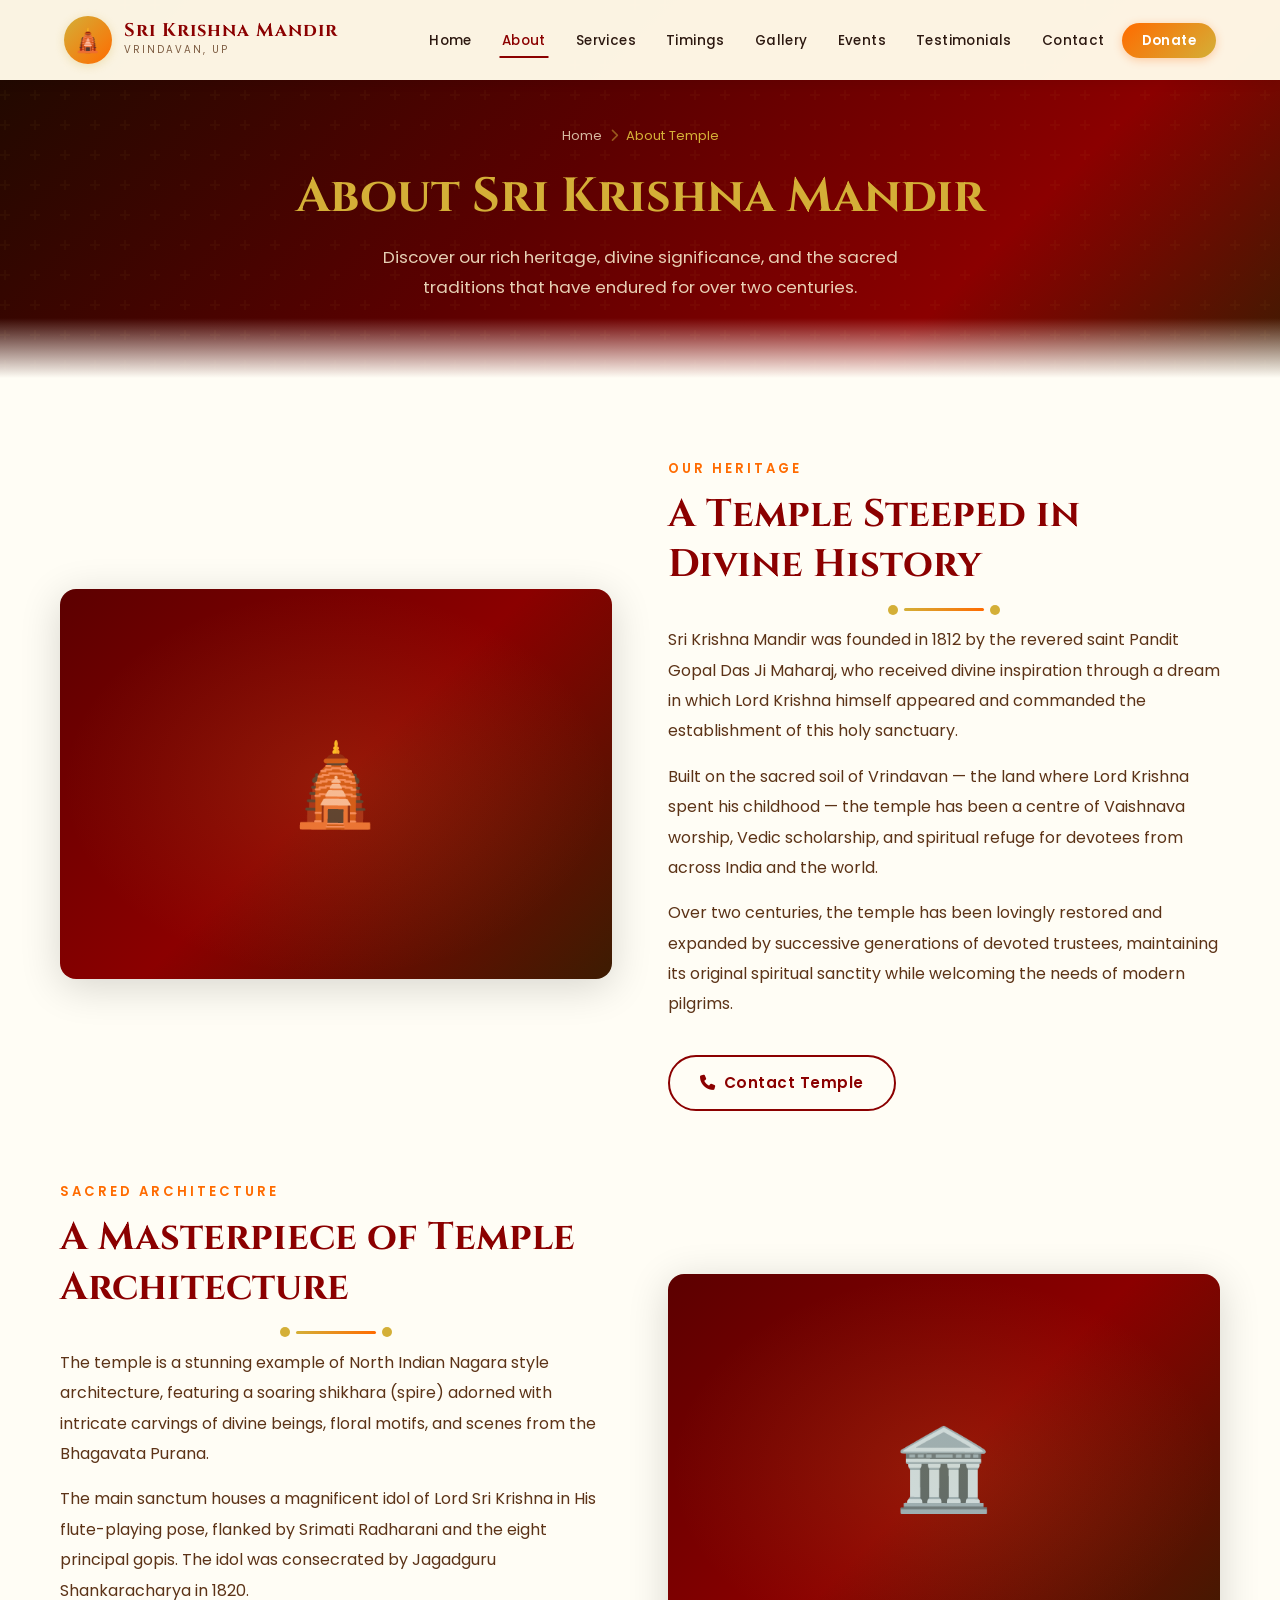
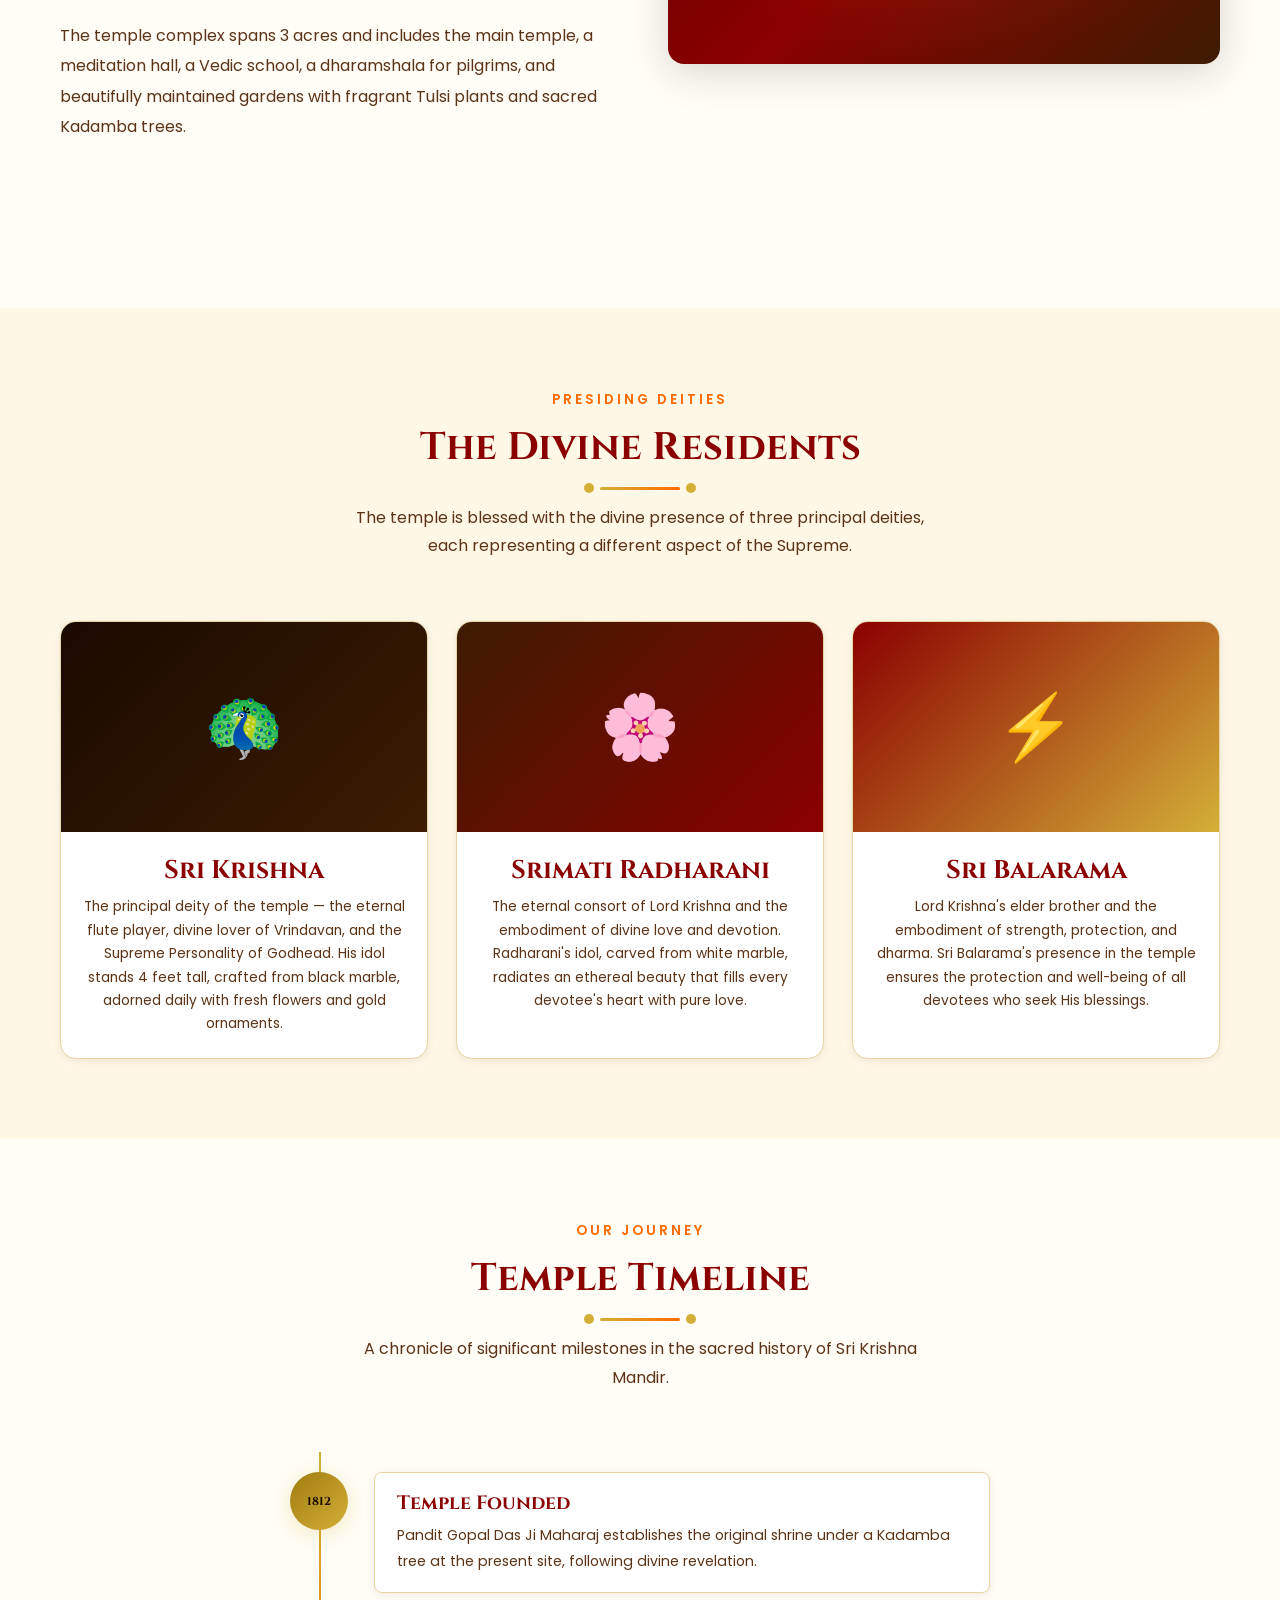
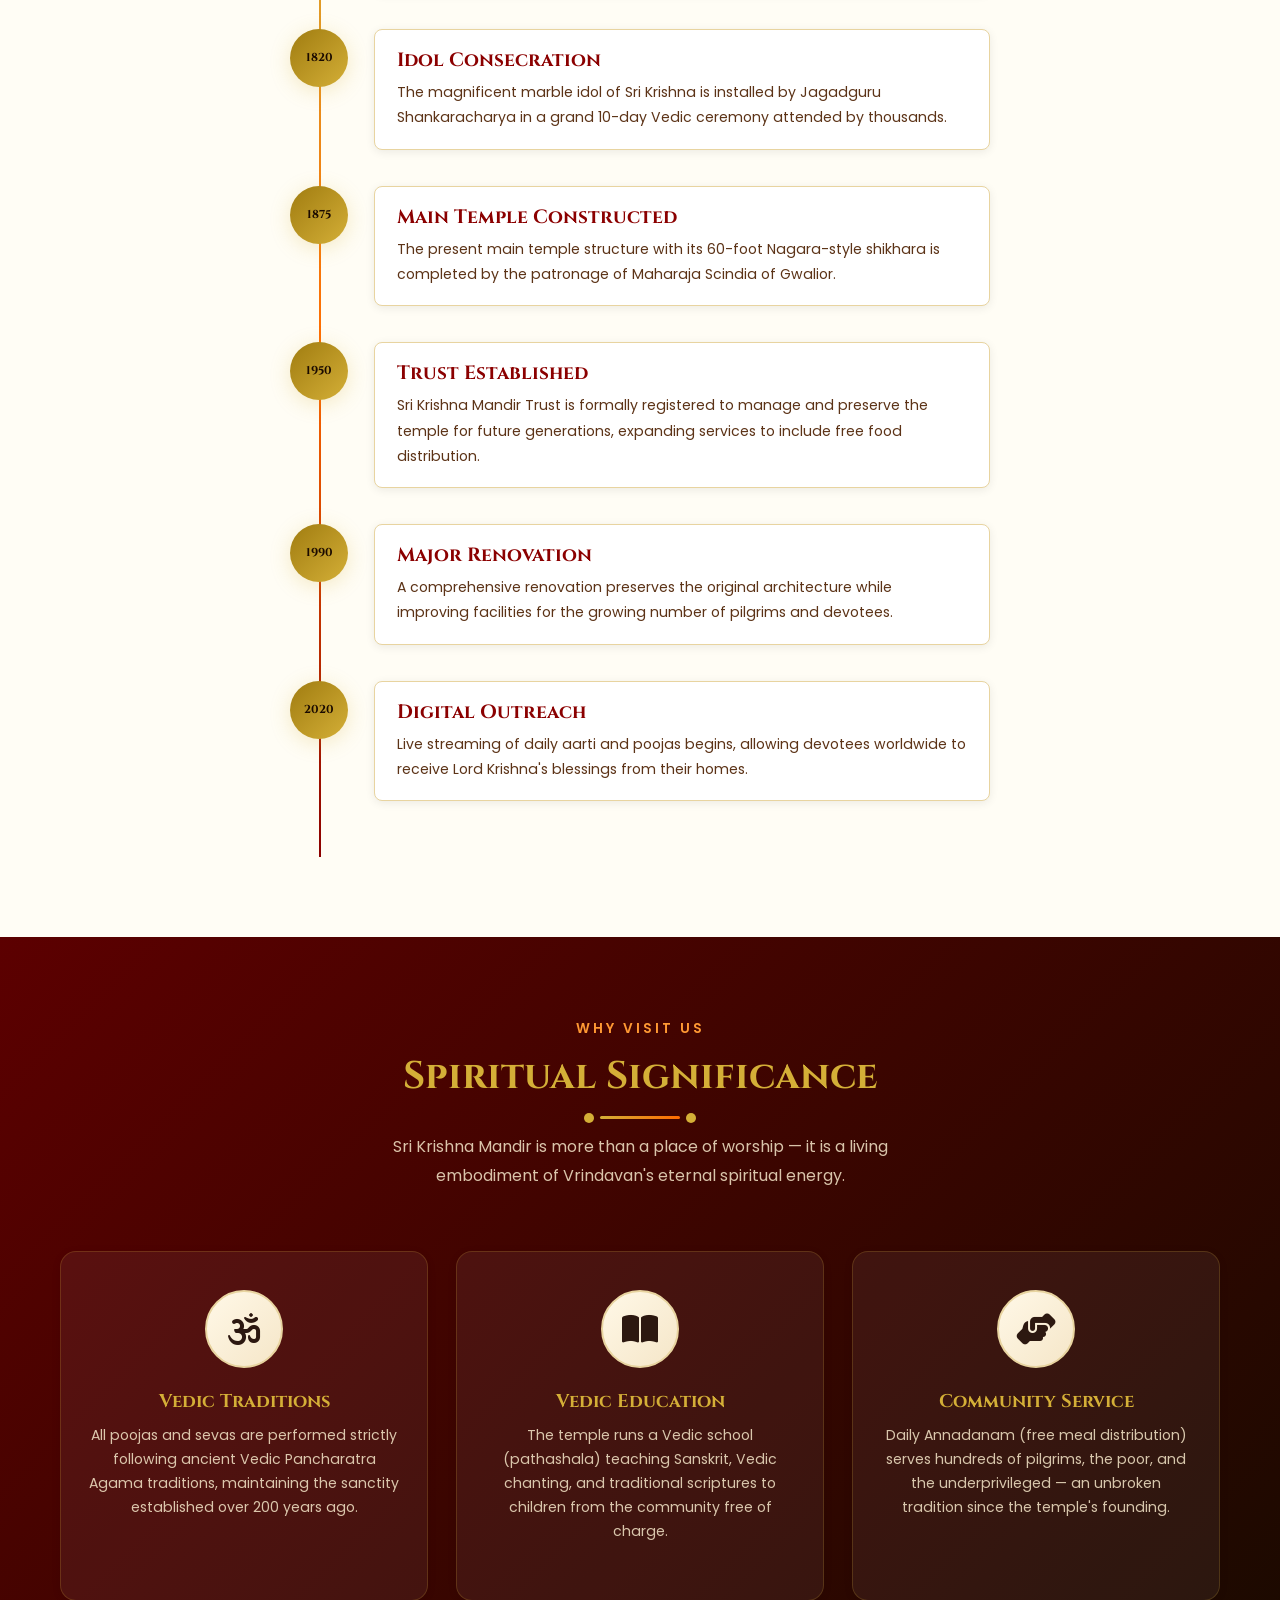
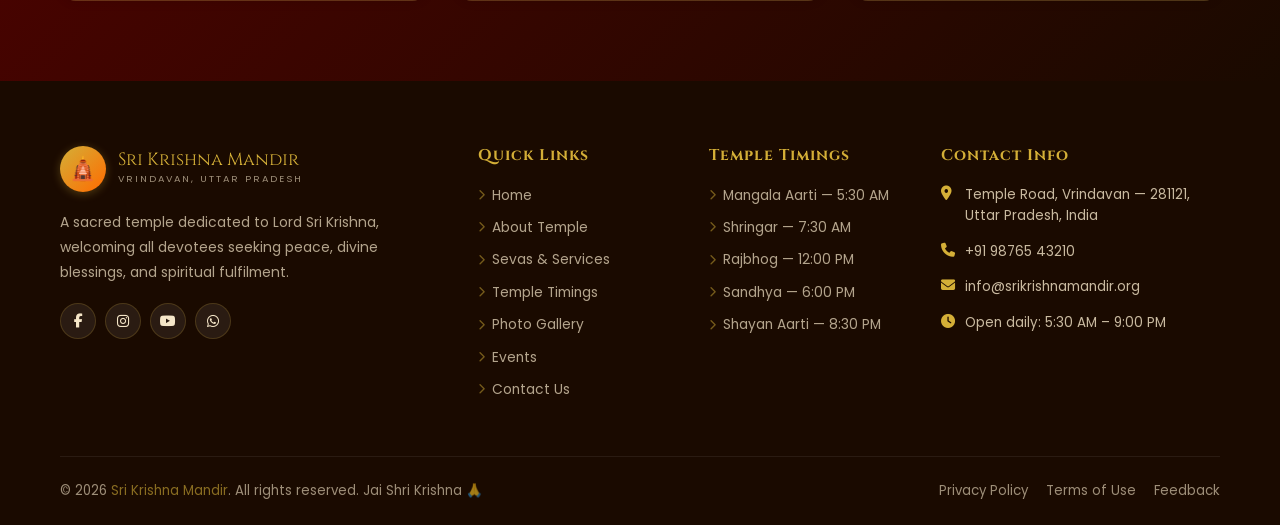
==== about.html @ d3e85b5a "Phase 1 of krishnamath website for demo & test" ====
<!DOCTYPE html>
<html lang="en">
<head>
  <meta charset="UTF-8" />
  <meta name="viewport" content="width=device-width, initial-scale=1.0" />
  <title>About Temple — Sri Krishna Mandir, Vrindavan</title>
  <meta name="description" content="Discover the rich history, spiritual significance, and sacred architecture of Sri Krishna Mandir, Vrindavan — a temple with over 200 years of divine heritage." />
  <link rel="icon" href="assets/icons/favicon.ico" type="image/x-icon" />
  <link rel="stylesheet" href="https://cdnjs.cloudflare.com/ajax/libs/font-awesome/6.5.0/css/all.min.css" crossorigin="anonymous" referrerpolicy="no-referrer" />
  <link rel="stylesheet" href="css/style.css" />
  <link rel="stylesheet" href="css/animations.css" />
  <link rel="stylesheet" href="css/responsive.css" />
</head>
<body>

  <!-- NAVBAR -->
  <nav class="navbar navbar-light" role="navigation" aria-label="Main navigation">
    <div class="nav-container">
      <a href="index.html" class="nav-logo" aria-label="Sri Krishna Mandir Home">
        <div class="logo-icon" aria-hidden="true">🛕</div>
        <div>
          <div class="logo-name">Sri Krishna Mandir</div>
          <div class="logo-sub">Vrindavan, UP</div>
        </div>
      </a>
      <ul class="nav-menu" role="list">
        <li><a href="index.html"        class="nav-link">Home</a></li>
        <li><a href="about.html"        class="nav-link active">About</a></li>
        <li><a href="services.html"     class="nav-link">Services</a></li>
        <li><a href="timings.html"      class="nav-link">Timings</a></li>
        <li><a href="gallery.html"      class="nav-link">Gallery</a></li>
        <li><a href="events.html"       class="nav-link">Events</a></li>
        <li><a href="testimonials.html" class="nav-link">Testimonials</a></li>
        <li><a href="contact.html"      class="nav-link">Contact</a></li>
        <li><a href="contact.html"      class="nav-link nav-donate">Donate</a></li>
      </ul>
      <button class="hamburger" aria-label="Toggle menu" aria-expanded="false">
        <span></span><span></span><span></span>
      </button>
    </div>
  </nav>
  <div class="nav-overlay" aria-hidden="true"></div>

  <!-- PAGE HERO -->
  <header class="page-hero" role="banner">
    <div class="page-hero-content">
      <nav class="breadcrumb" aria-label="Breadcrumb">
        <a href="index.html">Home</a>
        <span class="sep" aria-hidden="true"><i class="fas fa-chevron-right"></i></span>
        <span aria-current="page">About Temple</span>
      </nav>
      <h1>About Sri Krishna Mandir</h1>
      <p>Discover our rich heritage, divine significance, and the sacred traditions that have endured for over two centuries.</p>
    </div>
  </header>

  <!-- TEMPLE HISTORY -->
  <section class="about-story bg-light" id="history">
    <div class="container">
      <div class="about-grid">
        <div class="about-img-box" data-aos="fade-right" role="img" aria-label="Historic temple image">🛕</div>
        <div class="about-content" data-aos="fade-left">
          <span style="font-size:.82rem;letter-spacing:3px;text-transform:uppercase;color:var(--saffron);font-weight:600;display:block;margin-bottom:10px;">Our Heritage</span>
          <h2>A Temple Steeped in Divine History</h2>
          <div class="section-divider" aria-hidden="true"></div>
          <p>Sri Krishna Mandir was founded in 1812 by the revered saint Pandit Gopal Das Ji Maharaj, who received divine inspiration through a dream in which Lord Krishna himself appeared and commanded the establishment of this holy sanctuary.</p>
          <p>Built on the sacred soil of Vrindavan — the land where Lord Krishna spent his childhood — the temple has been a centre of Vaishnava worship, Vedic scholarship, and spiritual refuge for devotees from across India and the world.</p>
          <p>Over two centuries, the temple has been lovingly restored and expanded by successive generations of devoted trustees, maintaining its original spiritual sanctity while welcoming the needs of modern pilgrims.</p>
          <a href="contact.html" class="btn btn-outline" style="margin-top:20px"><i class="fas fa-phone"></i> Contact Temple</a>
        </div>
      </div>

      <div class="about-grid reverse">
        <div class="about-img-box" data-aos="fade-left" role="img" aria-label="Temple architecture">🏛️</div>
        <div class="about-content" data-aos="fade-right">
          <span style="font-size:.82rem;letter-spacing:3px;text-transform:uppercase;color:var(--saffron);font-weight:600;display:block;margin-bottom:10px;">Sacred Architecture</span>
          <h2>A Masterpiece of Temple Architecture</h2>
          <div class="section-divider" aria-hidden="true"></div>
          <p>The temple is a stunning example of North Indian Nagara style architecture, featuring a soaring shikhara (spire) adorned with intricate carvings of divine beings, floral motifs, and scenes from the Bhagavata Purana.</p>
          <p>The main sanctum houses a magnificent idol of Lord Sri Krishna in His flute-playing pose, flanked by Srimati Radharani and the eight principal gopis. The idol was consecrated by Jagadguru Shankaracharya in 1820.</p>
          <p>The temple complex spans 3 acres and includes the main temple, a meditation hall, a Vedic school, a dharamshala for pilgrims, and beautifully maintained gardens with fragrant Tulsi plants and sacred Kadamba trees.</p>
        </div>
      </div>
    </div>
  </section>

  <!-- MAIN DEITY -->
  <section class="deity-section bg-cream" id="deity">
    <div class="container">
      <div class="section-title" data-aos="fade-up">
        <span class="subtitle">Presiding Deities</span>
        <h2>The Divine Residents</h2>
        <div class="section-divider" aria-hidden="true"></div>
        <p>The temple is blessed with the divine presence of three principal deities, each representing a different aspect of the Supreme.</p>
      </div>
      <div class="deity-grid">
        <div class="deity-card" data-aos="fade-up" data-aos-delay="100">
          <div class="deity-img d1" role="img" aria-label="Sri Krishna deity">🦚</div>
          <div class="deity-body">
            <h3>Sri Krishna</h3>
            <p>The principal deity of the temple — the eternal flute player, divine lover of Vrindavan, and the Supreme Personality of Godhead. His idol stands 4 feet tall, crafted from black marble, adorned daily with fresh flowers and gold ornaments.</p>
          </div>
        </div>
        <div class="deity-card" data-aos="fade-up" data-aos-delay="200">
          <div class="deity-img d2" role="img" aria-label="Radha Rani deity">🌸</div>
          <div class="deity-body">
            <h3>Srimati Radharani</h3>
            <p>The eternal consort of Lord Krishna and the embodiment of divine love and devotion. Radharani's idol, carved from white marble, radiates an ethereal beauty that fills every devotee's heart with pure love.</p>
          </div>
        </div>
        <div class="deity-card" data-aos="fade-up" data-aos-delay="300">
          <div class="deity-img d3" role="img" aria-label="Balaram deity">⚡</div>
          <div class="deity-body">
            <h3>Sri Balarama</h3>
            <p>Lord Krishna's elder brother and the embodiment of strength, protection, and dharma. Sri Balarama's presence in the temple ensures the protection and well-being of all devotees who seek His blessings.</p>
          </div>
        </div>
      </div>
    </div>
  </section>

  <!-- TEMPLE TIMELINE -->
  <section class="bg-light" id="timeline" style="padding:80px 0;">
    <div class="container">
      <div class="section-title" data-aos="fade-up">
        <span class="subtitle">Our Journey</span>
        <h2>Temple Timeline</h2>
        <div class="section-divider" aria-hidden="true"></div>
        <p>A chronicle of significant milestones in the sacred history of Sri Krishna Mandir.</p>
      </div>
      <div class="timeline" style="max-width:700px;margin:0 auto;">
        <div class="timeline-item" data-aos="fade-right">
          <div class="timeline-dot">1812</div>
          <div class="timeline-body">
            <h4>Temple Founded</h4>
            <p>Pandit Gopal Das Ji Maharaj establishes the original shrine under a Kadamba tree at the present site, following divine revelation.</p>
          </div>
        </div>
        <div class="timeline-item" data-aos="fade-right" data-aos-delay="100">
          <div class="timeline-dot">1820</div>
          <div class="timeline-body">
            <h4>Idol Consecration</h4>
            <p>The magnificent marble idol of Sri Krishna is installed by Jagadguru Shankaracharya in a grand 10-day Vedic ceremony attended by thousands.</p>
          </div>
        </div>
        <div class="timeline-item" data-aos="fade-right" data-aos-delay="200">
          <div class="timeline-dot">1875</div>
          <div class="timeline-body">
            <h4>Main Temple Constructed</h4>
            <p>The present main temple structure with its 60-foot Nagara-style shikhara is completed by the patronage of Maharaja Scindia of Gwalior.</p>
          </div>
        </div>
        <div class="timeline-item" data-aos="fade-right" data-aos-delay="300">
          <div class="timeline-dot">1950</div>
          <div class="timeline-body">
            <h4>Trust Established</h4>
            <p>Sri Krishna Mandir Trust is formally registered to manage and preserve the temple for future generations, expanding services to include free food distribution.</p>
          </div>
        </div>
        <div class="timeline-item" data-aos="fade-right" data-aos-delay="400">
          <div class="timeline-dot">1990</div>
          <div class="timeline-body">
            <h4>Major Renovation</h4>
            <p>A comprehensive renovation preserves the original architecture while improving facilities for the growing number of pilgrims and devotees.</p>
          </div>
        </div>
        <div class="timeline-item" data-aos="fade-right" data-aos-delay="500">
          <div class="timeline-dot">2020</div>
          <div class="timeline-body">
            <h4>Digital Outreach</h4>
            <p>Live streaming of daily aarti and poojas begins, allowing devotees worldwide to receive Lord Krishna's blessings from their homes.</p>
          </div>
        </div>
      </div>
    </div>
  </section>

  <!-- SPIRITUAL SIGNIFICANCE -->
  <section style="background:linear-gradient(135deg,var(--maroon-dark),var(--dark-brown));padding:80px 0;" id="significance">
    <div class="container">
      <div class="section-title" data-aos="fade-up">
        <span class="subtitle" style="color:var(--saffron-light);">Why Visit Us</span>
        <h2 style="color:var(--gold);">Spiritual Significance</h2>
        <div class="section-divider" aria-hidden="true"></div>
        <p style="color:var(--cream-dark);opacity:.85;">Sri Krishna Mandir is more than a place of worship — it is a living embodiment of Vrindavan's eternal spiritual energy.</p>
      </div>
      <div style="display:grid;grid-template-columns:repeat(3,1fr);gap:28px;" class="services-grid-home">
        <div class="service-card" data-aos="fade-up" data-aos-delay="100" style="background:rgba(255,255,255,.06);border-color:rgba(212,175,55,.2);">
          <div class="service-icon"><i class="fas fa-om"></i></div>
          <h3 style="color:var(--gold);">Vedic Traditions</h3>
          <p style="color:var(--cream-dark);opacity:.85;">All poojas and sevas are performed strictly following ancient Vedic Pancharatra Agama traditions, maintaining the sanctity established over 200 years ago.</p>
        </div>
        <div class="service-card" data-aos="fade-up" data-aos-delay="200" style="background:rgba(255,255,255,.06);border-color:rgba(212,175,55,.2);">
          <div class="service-icon"><i class="fas fa-book-open"></i></div>
          <h3 style="color:var(--gold);">Vedic Education</h3>
          <p style="color:var(--cream-dark);opacity:.85;">The temple runs a Vedic school (pathashala) teaching Sanskrit, Vedic chanting, and traditional scriptures to children from the community free of charge.</p>
        </div>
        <div class="service-card" data-aos="fade-up" data-aos-delay="300" style="background:rgba(255,255,255,.06);border-color:rgba(212,175,55,.2);">
          <div class="service-icon"><i class="fas fa-hands-helping"></i></div>
          <h3 style="color:var(--gold);">Community Service</h3>
          <p style="color:var(--cream-dark);opacity:.85;">Daily Annadanam (free meal distribution) serves hundreds of pilgrims, the poor, and the underprivileged — an unbroken tradition since the temple's founding.</p>
        </div>
      </div>
    </div>
  </section>

  <!-- FOOTER -->
  <footer class="footer" role="contentinfo">
    <div class="container">
      <div class="footer-grid">
        <div>
          <div class="footer-logo-wrap">
            <div class="logo-icon" aria-hidden="true">🛕</div>
            <div>
              <div class="footer-brand-name">Sri Krishna Mandir</div>
              <div class="footer-brand-sub">Vrindavan, Uttar Pradesh</div>
            </div>
          </div>
          <p class="footer-about-p">A sacred temple dedicated to Lord Sri Krishna, welcoming all devotees seeking peace, divine blessings, and spiritual fulfilment.</p>
          <div class="footer-social" aria-label="Social media links">
            <a href="#" aria-label="Facebook"><i class="fab fa-facebook-f"></i></a>
            <a href="#" aria-label="Instagram"><i class="fab fa-instagram"></i></a>
            <a href="#" aria-label="YouTube"><i class="fab fa-youtube"></i></a>
            <a href="#" aria-label="WhatsApp"><i class="fab fa-whatsapp"></i></a>
          </div>
        </div>
        <div class="footer-col">
          <h4>Quick Links</h4>
          <ul>
            <li><a href="index.html">    <i class="fas fa-chevron-right"></i> Home</a></li>
            <li><a href="about.html">    <i class="fas fa-chevron-right"></i> About Temple</a></li>
            <li><a href="services.html"> <i class="fas fa-chevron-right"></i> Sevas &amp; Services</a></li>
            <li><a href="timings.html">  <i class="fas fa-chevron-right"></i> Temple Timings</a></li>
            <li><a href="gallery.html">  <i class="fas fa-chevron-right"></i> Photo Gallery</a></li>
            <li><a href="events.html">   <i class="fas fa-chevron-right"></i> Events</a></li>
            <li><a href="contact.html">  <i class="fas fa-chevron-right"></i> Contact Us</a></li>
          </ul>
        </div>
        <div class="footer-col">
          <h4>Temple Timings</h4>
          <ul>
            <li><a href="timings.html"><i class="fas fa-chevron-right"></i> Mangala Aarti — 5:30 AM</a></li>
            <li><a href="timings.html"><i class="fas fa-chevron-right"></i> Shringar — 7:30 AM</a></li>
            <li><a href="timings.html"><i class="fas fa-chevron-right"></i> Rajbhog — 12:00 PM</a></li>
            <li><a href="timings.html"><i class="fas fa-chevron-right"></i> Sandhya — 6:00 PM</a></li>
            <li><a href="timings.html"><i class="fas fa-chevron-right"></i> Shayan Aarti — 8:30 PM</a></li>
          </ul>
        </div>
        <div class="footer-col">
          <h4>Contact Info</h4>
          <div class="footer-contact-item"><i class="fas fa-map-marker-alt"></i><span>Temple Road, Vrindavan — 281121,<br/>Uttar Pradesh, India</span></div>
          <div class="footer-contact-item"><i class="fas fa-phone"></i><span>+91 98765 43210</span></div>
          <div class="footer-contact-item"><i class="fas fa-envelope"></i><span>info@srikrishnamandir.org</span></div>
          <div class="footer-contact-item"><i class="fas fa-clock"></i><span>Open daily: 5:30 AM – 9:00 PM</span></div>
        </div>
      </div>
      <div class="footer-bottom">
        <p class="footer-copy">&copy; 2026 <span>Sri Krishna Mandir</span>. All rights reserved. Jai Shri Krishna 🙏</p>
        <div class="footer-bottom-links">
          <a href="#">Privacy Policy</a>
          <a href="#">Terms of Use</a>
          <a href="contact.html">Feedback</a>
        </div>
      </div>
    </div>
  </footer>

  <button class="back-top" aria-label="Back to top"><i class="fas fa-chevron-up"></i></button>

  <script src="js/navbar.js"></script>
  <script src="js/main.js"></script>
</body>
</html>
---- css/style.css ----
/* ============================================================
   SRI KRISHNA MANDIR — Main Stylesheet
   ============================================================ */

@import url('https://fonts.googleapis.com/css2?family=Cinzel:wght@400;600;700;900&family=Cinzel+Decorative:wght@400;700&family=Poppins:ital,wght@0,300;0,400;0,500;0,600;0,700;1,400&family=Playfair+Display:ital,wght@0,400;0,600;0,700;1,400&display=swap');

/* ---- CSS Variables ---- */
:root {
  --gold:          #D4AF37;
  --gold-light:    #F0D060;
  --gold-dark:     #A07C10;
  --maroon:        #8B0000;
  --maroon-dark:   #5C0000;
  --maroon-light:  #B22222;
  --saffron:       #FF6B00;
  --saffron-light: #FF9933;
  --cream:         #FFF8E7;
  --cream-dark:    #F5E6C8;
  --dark-brown:    #1A0A00;
  --medium-brown:  #3D1C02;
  --text-dark:     #2C1810;
  --text-medium:   #5C3317;
  --text-light:    #8B6914;
  --white:         #FFFFFF;
  --light-bg:      #FFFDF5;
  --border:        #E8D4A0;
  --shadow-gold:   rgba(212,175,55,0.30);
  --font-heading:  'Cinzel','Playfair Display',Georgia,serif;
  --font-deco:     'Cinzel Decorative','Cinzel',serif;
  --font-body:     'Poppins','Open Sans',sans-serif;
  --section-pad:   80px 0;
  --max-w:         1200px;
  --r-sm:          4px;
  --r-md:          8px;
  --r-lg:          16px;
  --r-xl:          24px;
  --t:             all 0.3s ease;
  --t-slow:        all 0.6s ease;
  --sh-sm:         0 2px 10px rgba(0,0,0,.08);
  --sh-md:         0 4px 20px rgba(0,0,0,.12);
  --sh-lg:         0 8px 40px rgba(0,0,0,.16);
  --sh-gold:       0 4px 20px rgba(212,175,55,.25);
  --nav-h:         80px;
}

/* ---- Reset & Base ---- */
*, *::before, *::after { margin:0; padding:0; box-sizing:border-box; }
html { scroll-behavior:smooth; font-size:16px; }
body { font-family:var(--font-body); color:var(--text-dark); background:var(--light-bg); line-height:1.7; overflow-x:hidden; }
img  { max-width:100%; height:auto; display:block; }
a    { text-decoration:none; color:inherit; transition:var(--t); }
ul   { list-style:none; }
button { cursor:pointer; border:none; outline:none; font-family:var(--font-body); }
input,textarea,select { font-family:var(--font-body); outline:none; }

/* ---- Typography ---- */
h1,h2,h3,h4,h5 { font-family:var(--font-heading); line-height:1.3; color:var(--text-dark); }
h1 { font-size:clamp(2rem,5vw,4rem); }
h2 { font-size:clamp(1.5rem,3vw,2.5rem); }
h3 { font-size:clamp(1.2rem,2vw,1.8rem); }
h4 { font-size:clamp(1rem,1.5vw,1.3rem); }
p  { font-size:1rem; line-height:1.8; color:var(--text-medium); }

/* ---- Container ---- */
.container { max-width:var(--max-w); margin:0 auto; padding:0 20px; }
section    { padding:var(--section-pad); }

/* ---- Section Title ---- */
.section-title           { text-align:center; margin-bottom:60px; }
.section-title .subtitle { font-size:.85rem; letter-spacing:3px; text-transform:uppercase; color:var(--saffron); font-weight:600; margin-bottom:12px; display:block; }
.section-title h2        { color:var(--maroon); margin-bottom:12px; font-weight:700; }
.section-title p         { max-width:600px; margin:0 auto; }
.section-divider {
  width:80px; height:3px;
  background:linear-gradient(to right,var(--gold),var(--saffron));
  margin:14px auto; border-radius:2px; position:relative;
}
.section-divider::before,.section-divider::after {
  content:''; position:absolute;
  width:10px; height:10px; background:var(--gold); border-radius:50%;
  top:50%; transform:translateY(-50%);
}
.section-divider::before { left:-16px; }
.section-divider::after  { right:-16px; }

/* ---- Buttons ---- */
.btn {
  display:inline-flex; align-items:center; gap:8px;
  padding:13px 30px; font-size:.95rem; font-weight:600;
  border-radius:50px; transition:var(--t); letter-spacing:.5px;
  font-family:var(--font-body);
}
.btn-primary  { background:linear-gradient(135deg,var(--saffron),var(--gold)); color:var(--white); box-shadow:0 4px 15px rgba(255,107,0,.4); }
.btn-primary:hover { background:linear-gradient(135deg,var(--gold),var(--saffron)); transform:translateY(-2px); box-shadow:0 6px 25px rgba(255,107,0,.5); }
.btn-secondary { background:transparent; color:var(--white); border:2px solid var(--gold); }
.btn-secondary:hover { background:var(--gold); color:var(--dark-brown); transform:translateY(-2px); }
.btn-outline   { background:transparent; color:var(--maroon); border:2px solid var(--maroon); }
.btn-outline:hover { background:var(--maroon); color:var(--white); transform:translateY(-2px); }
.btn-gold { background:linear-gradient(135deg,var(--gold-dark),var(--gold)); color:var(--dark-brown); font-weight:700; box-shadow:var(--sh-gold); }
.btn-gold:hover { background:linear-gradient(135deg,var(--gold),var(--gold-light)); transform:translateY(-2px); box-shadow:0 6px 25px var(--shadow-gold); }

/* ---- Navbar ---- */
.navbar {
  position:fixed; top:0; left:0; width:100%;
  height:var(--nav-h); z-index:1000; transition:var(--t);
  background:transparent;
}
.navbar.scrolled {
  background:rgba(26,10,0,.97);
  backdrop-filter:blur(10px);
  box-shadow:0 2px 20px rgba(0,0,0,.3);
  height:68px;
}
.nav-container {
  max-width:var(--max-w); margin:0 auto; padding:0 24px;
  height:100%; display:flex; align-items:center; justify-content:space-between;
}
.nav-logo { display:flex; align-items:center; gap:12px; }
.logo-icon {
  width:48px; height:48px;
  background:linear-gradient(135deg,var(--gold),var(--saffron));
  border-radius:50%; display:flex; align-items:center; justify-content:center;
  font-size:1.4rem; box-shadow:0 2px 10px var(--shadow-gold);
}
.logo-name {
  font-family:var(--font-heading); font-size:1.15rem; font-weight:700;
  color:var(--gold); line-height:1.1; letter-spacing:1px;
}
.logo-sub {
  font-size:.62rem; color:var(--cream-dark); opacity:.8;
  letter-spacing:2px; text-transform:uppercase;
}
.nav-menu { display:flex; align-items:center; gap:4px; }
.nav-link {
  font-size:.84rem; font-weight:500; color:var(--cream-dark);
  padding:8px 13px; border-radius:4px; transition:var(--t);
  letter-spacing:.4px; position:relative;
}
.nav-link::after {
  content:''; position:absolute; bottom:0; left:50%;
  transform:translateX(-50%); width:0; height:2px;
  background:var(--gold); transition:var(--t);
}
.nav-link:hover,.nav-link.active { color:var(--gold); }
.nav-link:hover::after,.nav-link.active::after { width:70%; }
.nav-donate {
  background:linear-gradient(135deg,var(--saffron),var(--gold)) !important;
  color:var(--white) !important; padding:8px 20px !important;
  border-radius:50px !important; font-weight:600 !important;
  box-shadow:0 2px 10px rgba(255,107,0,.3);
}
.nav-donate::after { display:none !important; }
.nav-donate:hover { transform:translateY(-1px); box-shadow:0 4px 15px rgba(255,107,0,.45); }
.hamburger { display:none; flex-direction:column; gap:5px; padding:5px; cursor:pointer; }
.hamburger span { display:block; width:25px; height:2px; background:var(--gold); border-radius:2px; transition:var(--t); }
.hamburger.active span:nth-child(1) { transform:translateY(7px) rotate(45deg); }
.hamburger.active span:nth-child(2) { opacity:0; }
.hamburger.active span:nth-child(3) { transform:translateY(-7px) rotate(-45deg); }

/* Navbar light (inner pages) */
.navbar-light { background:rgba(255,248,231,.98) !important; box-shadow:0 2px 12px rgba(0,0,0,.08) !important; }
.navbar-light .logo-name { color:var(--maroon); }
.navbar-light .logo-sub  { color:var(--text-medium); }
.navbar-light .nav-link  { color:var(--text-dark); }
.navbar-light .nav-link:hover,.navbar-light .nav-link.active { color:var(--maroon); }
.navbar-light .nav-link::after { background:var(--maroon); }
.navbar-light .hamburger span { background:var(--maroon); }

/* ---- Page Hero (inner pages) ---- */
.page-hero {
  min-height:42vh; padding:110px 20px 60px;
  background:linear-gradient(135deg,var(--dark-brown) 0%,var(--maroon-dark) 45%,var(--maroon) 75%,var(--medium-brown) 100%);
  display:flex; align-items:center; justify-content:center;
  text-align:center; position:relative; overflow:hidden;
}
.page-hero::before {
  content:''; position:absolute; inset:0; opacity:.04;
  background-image:url("data:image/svg+xml,%3Csvg width='60' height='60' viewBox='0 0 60 60' xmlns='http://www.w3.org/2000/svg'%3E%3Cg fill='%23D4AF37' fill-opacity='1'%3E%3Cpath d='M36 34v-4h-2v4h-4v2h4v4h2v-4h4v-2h-4zm0-30V0h-2v4h-4v2h4v4h2V6h4V4h-4zM6 34v-4H4v4H0v2h4v4h2v-4h4v-2H6zM6 4V0H4v4H0v2h4v4h2V6h4V4H6z'/%3E%3C/g%3E%3C/svg%3E");
}
.page-hero::after {
  content:''; position:absolute; bottom:0; left:0; right:0; height:60px;
  background:linear-gradient(to top,var(--light-bg),transparent);
}
.page-hero-content { position:relative; z-index:1; }
.page-hero h1 { color:var(--gold); font-size:clamp(1.8rem,4vw,3rem); margin-bottom:14px; }
.page-hero p  { color:var(--cream-dark); font-size:1.05rem; max-width:600px; margin:0 auto; opacity:.9; }
.breadcrumb {
  display:flex; align-items:center; justify-content:center;
  gap:8px; font-size:.82rem; color:var(--gold); margin-bottom:18px;
}
.breadcrumb a { color:var(--cream-dark); opacity:.8; }
.breadcrumb a:hover { color:var(--gold); opacity:1; }
.breadcrumb .sep { color:var(--gold); opacity:.5; }

/* ---- Hero Section (Home) ---- */
.hero {
  min-height:100vh; display:flex; align-items:center;
  justify-content:center; position:relative; overflow:hidden;
  background:linear-gradient(135deg,#0D0500 0%,#1A0A00 18%,#3D1C02 45%,#8B0000 70%,#5C0000 85%,#1A0A00 100%);
}
.hero-bg {
  position:absolute; inset:0;
  background:radial-gradient(ellipse at 30% 60%,rgba(212,175,55,.15) 0%,transparent 50%),
             radial-gradient(ellipse at 70% 30%,rgba(139,0,0,.30) 0%,transparent 50%);
}
.hero-pattern {
  position:absolute; inset:0; opacity:.04;
  background-image:url("data:image/svg+xml,%3Csvg xmlns='http://www.w3.org/2000/svg' width='80' height='80' viewBox='0 0 80 80'%3E%3Cg fill='%23D4AF37'%3E%3Ccircle cx='40' cy='40' r='2.5'/%3E%3Ccircle cx='0' cy='0' r='2.5'/%3E%3Ccircle cx='80' cy='0' r='2.5'/%3E%3Ccircle cx='0' cy='80' r='2.5'/%3E%3Ccircle cx='80' cy='80' r='2.5'/%3E%3C/g%3E%3C/svg%3E");
}
.hero-content { position:relative; z-index:1; text-align:center; padding:0 20px; max-width:900px; margin:0 auto; }
.hero-om {
  font-size:3.5rem; color:var(--gold); display:block;
  margin-bottom:18px; text-shadow:0 0 30px rgba(212,175,55,.5);
  animation:pulse-glow 3s ease-in-out infinite;
}
.hero-pre {
  font-size:.85rem; letter-spacing:4px; text-transform:uppercase;
  color:var(--saffron-light); font-weight:500; margin-bottom:18px;
}
.hero h1 {
  color:var(--gold); font-size:clamp(2.4rem,6vw,5rem); font-weight:700;
  line-height:1.1; margin-bottom:10px;
  text-shadow:0 2px 20px rgba(0,0,0,.5);
  font-family:var(--font-deco);
}
.hero h1 .sub-name {
  display:block; font-size:.48em; color:var(--cream-dark);
  letter-spacing:6px; text-transform:uppercase;
  font-family:var(--font-heading); font-weight:400; opacity:.9;
}
.hero-tagline {
  font-size:clamp(1rem,2vw,1.25rem); color:var(--cream-dark);
  opacity:.9; font-style:italic; margin-bottom:40px;
}
.hero-cta { display:flex; gap:16px; justify-content:center; flex-wrap:wrap; }
.hero-scroll {
  position:absolute; bottom:28px; left:50%; transform:translateX(-50%);
  z-index:1; display:flex; flex-direction:column; align-items:center;
  gap:6px; color:var(--gold); font-size:.72rem; letter-spacing:2px;
  text-transform:uppercase; animation:bounce 2s ease-in-out infinite;
}
.hero-scroll .scroll-line { width:1px; height:38px; background:linear-gradient(to bottom,var(--gold),transparent); }

/* ---- Welcome Section ---- */
.welcome-section { background:var(--light-bg); }
.welcome-grid   { display:grid; grid-template-columns:1fr 1fr; gap:60px; align-items:center; }
.welcome-img-wrap { position:relative; }
.welcome-img-placeholder {
  width:100%; height:440px; border-radius:var(--r-lg);
  background:linear-gradient(135deg,var(--maroon-dark),var(--maroon),var(--medium-brown));
  display:flex; flex-direction:column; align-items:center; justify-content:center;
  font-size:5rem; color:var(--gold); box-shadow:var(--sh-lg); position:relative; overflow:hidden;
}
.welcome-img-placeholder::before {
  content:''; position:absolute; inset:0;
  background:radial-gradient(ellipse at center,rgba(212,175,55,.2) 0%,transparent 70%);
}
.welcome-img-placeholder span { position:relative; z-index:1; }
.welcome-img-placeholder p { font-size:.85rem; color:var(--cream-dark); margin-top:8px; opacity:.7; position:relative; z-index:1; }
.welcome-badge {
  position:absolute; bottom:-18px; right:-18px;
  width:110px; height:110px;
  background:linear-gradient(135deg,var(--gold-dark),var(--gold));
  border-radius:50%; display:flex; flex-direction:column;
  align-items:center; justify-content:center; box-shadow:var(--sh-md); text-align:center;
}
.welcome-badge .years      { font-family:var(--font-heading); font-size:1.8rem; font-weight:700; color:var(--dark-brown); line-height:1; }
.welcome-badge .years-text { font-size:.58rem; color:var(--medium-brown); text-transform:uppercase; letter-spacing:1px; font-weight:600; }
.welcome-content .sub  { font-size:.82rem; letter-spacing:3px; text-transform:uppercase; color:var(--saffron); font-weight:600; margin-bottom:10px; display:block; }
.welcome-content h2    { color:var(--maroon); margin-bottom:18px; }
.welcome-features      { display:grid; grid-template-columns:1fr 1fr; gap:14px; margin:26px 0; }
.welcome-feature       { display:flex; align-items:center; gap:10px; font-size:.9rem; color:var(--text-dark); font-weight:500; }
.welcome-feature i     { color:var(--gold); font-size:1rem; width:18px; }

/* ---- Quick Info Bar ---- */
.quick-info { background:var(--maroon-dark); padding:60px 0; }
.quick-info-grid { display:grid; grid-template-columns:repeat(4,1fr); gap:22px; }
.info-card {
  background:rgba(255,255,255,.05); border:1px solid rgba(212,175,55,.2);
  border-radius:var(--r-lg); padding:28px 18px; text-align:center;
  transition:var(--t);
}
.info-card:hover { background:rgba(212,175,55,.1); border-color:rgba(212,175,55,.5); transform:translateY(-5px); }
.info-card .icon {
  width:58px; height:58px;
  background:linear-gradient(135deg,var(--gold-dark),var(--gold));
  border-radius:50%; display:flex; align-items:center; justify-content:center;
  margin:0 auto 14px; font-size:1.4rem; color:var(--dark-brown);
}
.info-card h4      { color:var(--gold); margin-bottom:6px; font-size:1rem; }
.info-card .val    { color:var(--cream); font-size:1rem; font-weight:600; margin-bottom:4px; }
.info-card p       { color:var(--cream-dark); font-size:.82rem; opacity:.8; margin:0; }

/* ---- Services Grid (Home Preview) ---- */
.services-preview { background:var(--cream); }
.services-grid-home { display:grid; grid-template-columns:repeat(3,1fr); gap:28px; }
.service-card {
  background:var(--white); border-radius:var(--r-lg); padding:38px 28px;
  text-align:center; box-shadow:var(--sh-sm); border:1px solid var(--border);
  transition:var(--t); position:relative; overflow:hidden;
}
.service-card::before {
  content:''; position:absolute; top:0; left:0; right:0; height:4px;
  background:linear-gradient(to right,var(--gold),var(--saffron));
  transform:scaleX(0); transition:var(--t);
}
.service-card:hover { transform:translateY(-8px); box-shadow:var(--sh-lg); border-color:var(--gold); }
.service-card:hover::before { transform:scaleX(1); }
.service-icon {
  width:78px; height:78px;
  background:linear-gradient(135deg,var(--cream),var(--cream-dark));
  border-radius:50%; display:flex; align-items:center; justify-content:center;
  margin:0 auto 22px; font-size:2rem; border:2px solid var(--border); transition:var(--t);
}
.service-card:hover .service-icon { background:linear-gradient(135deg,var(--gold-dark),var(--gold)); border-color:var(--gold); color:var(--white); }
.service-card h3     { color:var(--maroon); margin-bottom:10px; font-size:1.15rem; }
.service-card p      { font-size:.88rem; line-height:1.7; margin-bottom:18px; }
.service-meta        { display:flex; justify-content:center; gap:14px; font-size:.78rem; color:var(--text-light); }
.service-meta span   { display:flex; align-items:center; gap:4px; }
.service-meta i      { color:var(--gold); }

/* ---- Gallery Preview ---- */
.gallery-preview { background:var(--light-bg); }
.gallery-preview-grid {
  display:grid; grid-template-columns:repeat(3,1fr);
  grid-template-rows:repeat(2,240px); gap:14px;
}
.gallery-item { border-radius:var(--r-md); overflow:hidden; cursor:pointer; position:relative; }
.gallery-item.featured { grid-row:span 2; }
.gallery-ph {
  width:100%; height:100%;
  display:flex; align-items:center; justify-content:center;
  flex-direction:column; gap:8px; font-size:2.5rem;
  color:rgba(255,255,255,.75); transition:transform .5s ease;
}
.gallery-ph span { font-size:.75rem; letter-spacing:1px; text-transform:uppercase; }
.gallery-item:nth-child(1) .gallery-ph { background:linear-gradient(135deg,#3d1c02,#8B0000); }
.gallery-item:nth-child(2) .gallery-ph { background:linear-gradient(135deg,#1a0a00,#D4AF37); }
.gallery-item:nth-child(3) .gallery-ph { background:linear-gradient(135deg,#5C0000,#3d1c02); }
.gallery-item:nth-child(4) .gallery-ph { background:linear-gradient(135deg,#8B0000,#FF6B00); }
.gallery-item:nth-child(5) .gallery-ph { background:linear-gradient(135deg,#2C1810,#8B6914); }
.gallery-item:hover .gallery-ph { transform:scale(1.05); }
.gallery-overlay {
  position:absolute; inset:0;
  background:rgba(0,0,0,0); display:flex; flex-direction:column;
  align-items:center; justify-content:center; transition:var(--t);
  color:var(--white); gap:8px; font-size:1.8rem;
}
.gallery-overlay .caption { font-size:.82rem; font-weight:600; letter-spacing:1px; }
.gallery-item:hover .gallery-overlay { background:rgba(139,0,0,.65); }
.gallery-center { text-align:center; margin-top:38px; }

/* ---- Testimonials ---- */
.testimonials-section { background:linear-gradient(135deg,var(--maroon-dark),var(--dark-brown)); }
.testimonials-section .section-title h2 { color:var(--gold); }
.testimonials-section .section-title p  { color:var(--cream-dark); opacity:.85; }
.testimonials-grid { display:grid; grid-template-columns:repeat(3,1fr); gap:28px; }
.testimonial-card {
  background:rgba(255,255,255,.05); border:1px solid rgba(212,175,55,.2);
  border-radius:var(--r-lg); padding:34px 26px; transition:var(--t); position:relative;
}
.testimonial-card::before {
  content:'\201C'; position:absolute; top:16px; left:24px;
  font-size:5rem; color:var(--gold); opacity:.15; line-height:1; font-family:Georgia,serif;
}
.testimonial-card:hover { background:rgba(212,175,55,.1); border-color:rgba(212,175,55,.4); transform:translateY(-5px); }
.stars         { display:flex; gap:4px; color:var(--gold); margin-bottom:14px; }
.testimonial-text { color:var(--cream-dark); line-height:1.8; font-style:italic; margin-bottom:22px; font-size:.93rem; opacity:.9; }
.testimonial-author  { display:flex; align-items:center; gap:12px; }
.author-avatar {
  width:48px; height:48px; border-radius:50%;
  background:linear-gradient(135deg,var(--gold-dark),var(--gold));
  display:flex; align-items:center; justify-content:center;
  font-family:var(--font-heading); font-weight:700; color:var(--dark-brown);
  font-size:1rem; flex-shrink:0; border:2px solid rgba(212,175,55,.3);
}
.author-name     { font-weight:600; color:var(--gold); font-size:.93rem; font-family:var(--font-heading); }
.author-location { font-size:.78rem; color:var(--cream-dark); opacity:.7; }

/* ---- Events Cards ---- */
.events-preview { background:var(--cream); }
.events-grid    { display:grid; grid-template-columns:repeat(3,1fr); gap:26px; }
.event-card {
  background:var(--white); border-radius:var(--r-lg); overflow:hidden;
  box-shadow:var(--sh-sm); border:1px solid var(--border); transition:var(--t);
}
.event-card:hover { transform:translateY(-5px); box-shadow:var(--sh-lg); border-color:var(--gold); }
.event-img { height:175px; position:relative; overflow:hidden; }
.event-img-ph {
  width:100%; height:100%;
  display:flex; align-items:center; justify-content:center; font-size:2.8rem;
}
.event-img-ph.c1 { background:linear-gradient(135deg,#8B0000,#D4AF37); }
.event-img-ph.c2 { background:linear-gradient(135deg,#3d1c02,#FF6B00); }
.event-img-ph.c3 { background:linear-gradient(135deg,#1a0a00,#8B0000); }
.event-date-badge {
  position:absolute; top:14px; right:14px; background:var(--white);
  border-radius:var(--r-md); padding:6px 10px; text-align:center; box-shadow:var(--sh-sm);
}
.event-date-badge .day   { font-size:1.3rem; font-weight:700; color:var(--maroon); font-family:var(--font-heading); line-height:1; }
.event-date-badge .month { font-size:.65rem; color:var(--text-light); text-transform:uppercase; letter-spacing:1px; }
.event-body      { padding:22px; }
.event-category  { font-size:.72rem; letter-spacing:2px; text-transform:uppercase; color:var(--saffron); font-weight:600; margin-bottom:7px; }
.event-title     { color:var(--maroon); font-size:1.05rem; margin-bottom:8px; font-family:var(--font-heading); }
.event-desc      { font-size:.85rem; color:var(--text-medium); line-height:1.6; margin-bottom:14px; }
.event-meta      { display:flex; flex-wrap:wrap; gap:10px; font-size:.78rem; color:var(--text-light); border-top:1px solid var(--border); padding-top:12px; }
.event-meta span { display:flex; align-items:center; gap:4px; }
.event-meta i    { color:var(--gold); }

/* ---- Stats Bar ---- */
.stats-bar { background:linear-gradient(135deg,var(--maroon-dark),var(--medium-brown),var(--maroon-dark)); padding:60px 0; }
.stats-grid { display:grid; grid-template-columns:repeat(4,1fr); gap:30px; text-align:center; }
.stat-number { font-family:var(--font-heading); font-size:2.8rem; font-weight:700; color:var(--gold); line-height:1; margin-bottom:8px; }
.stat-label  { color:var(--cream-dark); font-size:.85rem; text-transform:uppercase; letter-spacing:1px; opacity:.8; }

/* ---- Timings Page ---- */
.timings-grid    { display:grid; grid-template-columns:repeat(2,1fr); gap:28px; margin-bottom:55px; }
.timings-card    { background:var(--white); border-radius:var(--r-lg); overflow:hidden; box-shadow:var(--sh-sm); border:1px solid var(--border); }
.timings-head    { background:linear-gradient(135deg,var(--maroon-dark),var(--maroon)); padding:22px 26px; display:flex; align-items:center; gap:14px; }
.timings-head i  { font-size:1.7rem; color:var(--gold); }
.timings-head h3 { color:var(--gold); font-size:1.15rem; }
.timings-head p  { color:var(--cream-dark); font-size:.82rem; opacity:.8; margin:0; }
.timings-list    { padding:22px 26px; }
.timing-row {
  display:flex; align-items:center; justify-content:space-between;
  padding:13px 0; border-bottom:1px solid var(--border); gap:14px;
}
.timing-row:last-child { border-bottom:none; }
.timing-name   { display:flex; align-items:center; gap:10px; font-weight:500; color:var(--text-dark); font-size:.93rem; }
.timing-name i { color:var(--gold); font-size:.85rem; width:16px; }
.timing-time   { font-weight:600; color:var(--maroon); font-size:.88rem; white-space:nowrap; font-family:var(--font-heading); }
.special-timing-note {
  background:linear-gradient(135deg,var(--cream),var(--cream-dark));
  border-left:4px solid var(--gold); border-radius:0 var(--r-md) var(--r-md) 0;
  padding:18px 22px; margin-top:10px;
}
.special-timing-note h4 { color:var(--maroon); margin-bottom:6px; font-size:1rem; }
.special-timing-note p  { margin:0; font-size:.88rem; }

/* ---- About Page ---- */
.about-grid { display:grid; grid-template-columns:1fr 1fr; gap:56px; align-items:center; margin-bottom:70px; }
.about-grid.reverse { direction:rtl; }
.about-grid.reverse > * { direction:ltr; }
.about-img-box {
  border-radius:var(--r-lg); overflow:hidden; box-shadow:var(--sh-lg); height:390px;
  background:linear-gradient(135deg,var(--maroon-dark),var(--maroon),var(--medium-brown));
  display:flex; align-items:center; justify-content:center; font-size:5rem; color:var(--gold); position:relative;
}
.about-img-box::after {
  content:''; position:absolute; inset:0;
  background:radial-gradient(ellipse at center,rgba(212,175,55,.15) 0%,transparent 70%);
}
.about-content h2 { color:var(--maroon); margin-bottom:18px; }
.about-content p  { margin-bottom:15px; line-height:1.9; }

/* Timeline */
.timeline { position:relative; padding:20px 0; }
.timeline::before {
  content:''; position:absolute; left:29px; top:0; bottom:0; width:2px;
  background:linear-gradient(to bottom,var(--gold),var(--saffron),var(--maroon));
}
.timeline-item   { display:flex; gap:26px; margin-bottom:36px; }
.timeline-dot {
  width:58px; height:58px; border-radius:50%;
  background:linear-gradient(135deg,var(--gold-dark),var(--gold));
  display:flex; align-items:center; justify-content:center;
  font-family:var(--font-heading); font-weight:700; color:var(--dark-brown);
  font-size:.72rem; text-align:center; flex-shrink:0; box-shadow:var(--sh-gold); z-index:1;
}
.timeline-body {
  background:var(--white); border-radius:var(--r-md); padding:18px 22px;
  box-shadow:var(--sh-sm); border:1px solid var(--border); flex:1;
}
.timeline-body h4 { color:var(--maroon); margin-bottom:7px; }
.timeline-body p  { font-size:.88rem; margin:0; }

/* Deity Cards */
.deity-grid { display:grid; grid-template-columns:repeat(3,1fr); gap:28px; }
.deity-card {
  background:var(--white); border-radius:var(--r-lg); overflow:hidden;
  box-shadow:var(--sh-sm); border:1px solid var(--border); text-align:center; transition:var(--t);
}
.deity-card:hover { transform:translateY(-5px); box-shadow:var(--sh-lg); }
.deity-img { height:210px; display:flex; align-items:center; justify-content:center; font-size:4rem; }
.deity-img.d1 { background:linear-gradient(135deg,#1a0a00,#3d1c02); color:var(--gold); }
.deity-img.d2 { background:linear-gradient(135deg,#3d1c02,#8B0000); color:var(--gold-light); }
.deity-img.d3 { background:linear-gradient(135deg,#8B0000,#D4AF37); color:var(--cream); }
.deity-body   { padding:22px; }
.deity-body h3 { color:var(--maroon); margin-bottom:8px; }
.deity-body p  { font-size:.86rem; line-height:1.7; }

/* ---- Services Full Page ---- */
.category-tabs { display:flex; justify-content:center; gap:10px; flex-wrap:wrap; margin-bottom:38px; }
.cat-tab {
  padding:9px 26px; border-radius:50px; font-size:.85rem; font-weight:600;
  background:transparent; border:2px solid var(--border); color:var(--text-medium);
  cursor:pointer; transition:var(--t); font-family:var(--font-body);
}
.cat-tab:hover,.cat-tab.active { background:var(--maroon); border-color:var(--maroon); color:var(--white); }
.services-full-grid { display:grid; grid-template-columns:repeat(3,1fr); gap:26px; }
.service-full-card {
  background:var(--white); border-radius:var(--r-lg); overflow:hidden;
  box-shadow:var(--sh-sm); border:1px solid var(--border); transition:var(--t);
}
.service-full-card:hover { transform:translateY(-6px); box-shadow:var(--sh-lg); border-color:var(--gold); }
.sfc-head { background:linear-gradient(135deg,var(--maroon-dark),var(--maroon)); padding:28px; text-align:center; }
.sfc-head i  { font-size:2.4rem; color:var(--gold); margin-bottom:10px; display:block; }
.sfc-head h3 { color:var(--gold); font-size:1.1rem; }
.sfc-body    { padding:22px; }
.sfc-body p  { font-size:.87rem; margin-bottom:14px; line-height:1.7; }
.sfc-details { display:grid; grid-template-columns:1fr 1fr; gap:10px; margin-bottom:18px; }
.sfc-detail  { display:flex; align-items:center; gap:7px; font-size:.8rem; color:var(--text-medium); }
.sfc-detail i { color:var(--gold); width:13px; }
.sfc-price   { text-align:center; padding:10px; background:var(--cream); border-radius:var(--r-md); font-weight:700; color:var(--maroon); font-family:var(--font-heading); }

/* ---- Gallery Full Page ---- */
.gallery-filters { display:flex; justify-content:center; gap:10px; flex-wrap:wrap; margin-bottom:38px; }
.filter-btn {
  padding:8px 22px; border-radius:50px; font-size:.83rem; font-weight:600;
  background:transparent; border:2px solid var(--border); color:var(--text-medium);
  cursor:pointer; transition:var(--t); font-family:var(--font-body);
}
.filter-btn:hover,.filter-btn.active { background:var(--maroon); border-color:var(--maroon); color:var(--white); }
.gallery-masonry { display:grid; grid-template-columns:repeat(3,1fr); gap:14px; }
.gal-item { border-radius:var(--r-md); overflow:hidden; cursor:pointer; position:relative; height:250px; }
.gal-item.tall { height:370px; }
.gal-ph   { width:100%; height:100%; display:flex; flex-direction:column; align-items:center; justify-content:center; gap:8px; font-size:2.5rem; color:rgba(255,255,255,.75); transition:transform .5s ease; }
.gal-ph .gal-label { font-size:.72rem; letter-spacing:1px; text-transform:uppercase; }
.gal-item:nth-child(6n+1) .gal-ph { background:linear-gradient(135deg,#8B0000,#3d1c02); }
.gal-item:nth-child(6n+2) .gal-ph { background:linear-gradient(135deg,#3d1c02,#D4AF37); }
.gal-item:nth-child(6n+3) .gal-ph { background:linear-gradient(135deg,#1a0a00,#8B0000); }
.gal-item:nth-child(6n+4) .gal-ph { background:linear-gradient(135deg,#5C0000,#FF6B00); }
.gal-item:nth-child(6n+5) .gal-ph { background:linear-gradient(135deg,#2C1810,#8B6914); }
.gal-item:nth-child(6n+6) .gal-ph { background:linear-gradient(135deg,#8B0000,#D4AF37); }
.gal-item:hover .gal-ph { transform:scale(1.06); }
.gal-overlay {
  position:absolute; inset:0; background:rgba(0,0,0,0);
  display:flex; flex-direction:column; align-items:center; justify-content:center;
  color:var(--white); gap:6px; font-size:1.6rem; transition:var(--t);
}
.gal-overlay .gal-ov-text { font-size:.8rem; font-weight:600; letter-spacing:1px; }
.gal-item:hover .gal-overlay { background:rgba(139,0,0,.65); }

/* ---- Lightbox ---- */
.lightbox {
  position:fixed; inset:0; background:rgba(0,0,0,.95); z-index:9999;
  display:flex; align-items:center; justify-content:center;
  opacity:0; visibility:hidden; transition:var(--t); padding:40px;
}
.lightbox.active { opacity:1; visibility:visible; }
.lightbox-wrap { max-width:880px; width:100%; position:relative; text-align:center; }
.lb-img { max-height:80vh; max-width:100%; border-radius:var(--r-md); border:2px solid rgba(212,175,55,.3); }
.lb-close {
  position:absolute; top:-48px; right:0; color:var(--gold); font-size:1.9rem;
  cursor:pointer; transition:var(--t); background:none; border:none;
}
.lb-close:hover { transform:rotate(90deg); color:var(--saffron); }
.lb-prev,.lb-next {
  position:absolute; top:50%; transform:translateY(-50%);
  background:rgba(212,175,55,.2); border:1px solid rgba(212,175,55,.4);
  color:var(--gold); width:48px; height:48px; border-radius:50%;
  font-size:1.1rem; cursor:pointer; transition:var(--t);
  display:flex; align-items:center; justify-content:center;
}
.lb-prev { left:-66px; }
.lb-next { right:-66px; }
.lb-prev:hover,.lb-next:hover { background:var(--gold); color:var(--dark-brown); }
.lb-caption { color:var(--cream-dark); margin-top:14px; font-size:.88rem; opacity:.8; }

/* ---- Testimonials Full Page ---- */
.testimonials-full .section-title h2 { color:var(--maroon); }
.testimonials-full-grid { display:grid; grid-template-columns:repeat(3,1fr); gap:28px; }
.testi-full-card {
  background:var(--white); border-radius:var(--r-lg); padding:32px 26px;
  box-shadow:var(--sh-sm); border:1px solid var(--border); transition:var(--t); position:relative;
}
.testi-full-card::before {
  content:'\201C'; position:absolute; top:14px; left:22px;
  font-size:5rem; color:var(--maroon); opacity:.08; line-height:1; font-family:Georgia,serif;
}
.testi-full-card:hover { transform:translateY(-5px); box-shadow:var(--sh-lg); border-color:var(--gold); }
.testi-full-card .stars { margin-bottom:14px; }
.testi-full-card .testimonial-text { color:var(--text-medium); }
.testi-full-card .author-name { color:var(--maroon); }
.testi-full-card .author-avatar { background:linear-gradient(135deg,var(--maroon-dark),var(--maroon)); color:var(--gold); }

/* ---- Events Full Page ---- */
.events-layout { display:grid; grid-template-columns:2fr 1fr; gap:38px; align-items:start; }
.events-list   { display:flex; flex-direction:column; gap:22px; }
.event-full-card {
  background:var(--white); border-radius:var(--r-lg); overflow:hidden;
  box-shadow:var(--sh-sm); border:1px solid var(--border); transition:var(--t);
  display:grid; grid-template-columns:200px 1fr;
}
.event-full-card:hover { transform:translateY(-3px); box-shadow:var(--sh-lg); border-color:var(--gold); }
.efc-img { position:relative; min-height:180px; }
.efc-img .event-img-ph { height:100%; min-height:180px; }
.efc-body { padding:26px; }
.efc-body .event-title { font-size:1.1rem; margin-bottom:8px; }
.efc-body .event-desc  { font-size:.86rem; margin-bottom:14px; }
.news-sidebar { position:sticky; top:100px; }
.sidebar-card {
  background:var(--white); border-radius:var(--r-lg); padding:26px;
  box-shadow:var(--sh-sm); border:1px solid var(--border); margin-bottom:22px;
}
.sidebar-card h3 { color:var(--maroon); margin-bottom:18px; font-size:1.05rem; padding-bottom:10px; border-bottom:2px solid var(--border); }
.news-item   { display:flex; gap:12px; margin-bottom:18px; padding-bottom:18px; border-bottom:1px solid var(--border); }
.news-item:last-child { margin-bottom:0; padding-bottom:0; border-bottom:none; }
.news-date   { background:var(--maroon); color:var(--gold); border-radius:var(--r-md); padding:7px 9px; text-align:center; min-width:48px; height:fit-content; }
.news-date .day   { font-size:1.15rem; font-weight:700; font-family:var(--font-heading); line-height:1; }
.news-date .month { font-size:.6rem; text-transform:uppercase; letter-spacing:1px; }
.news-content h4 { font-size:.88rem; color:var(--text-dark); margin-bottom:3px; font-weight:600; }
.news-content p  { font-size:.78rem; color:var(--text-light); margin:0; }

/* Countdown */
.countdown-card { background:linear-gradient(135deg,var(--maroon-dark),var(--medium-brown)); border-radius:var(--r-lg); padding:26px; text-align:center; margin-bottom:22px; }
.countdown-card h3 { color:var(--gold); margin-bottom:6px; font-size:.95rem; }
.countdown-festival { color:var(--cream); font-size:.82rem; margin-bottom:18px; opacity:.8; }
.countdown-timer { display:flex; justify-content:center; gap:14px; }
.cd-unit .cd-num  { background:rgba(255,255,255,.1); border:1px solid rgba(212,175,55,.3); border-radius:var(--r-md); padding:10px 14px; font-size:1.7rem; font-weight:700; color:var(--gold); font-family:var(--font-heading); min-width:56px; display:block; }
.cd-unit .cd-lbl  { font-size:.62rem; color:var(--cream-dark); text-transform:uppercase; letter-spacing:1px; margin-top:5px; display:block; }

/* ---- Contact Page ---- */
.contact-layout { display:grid; grid-template-columns:1fr 1.6fr; gap:46px; align-items:start; }
.contact-info-box {
  background:linear-gradient(135deg,var(--maroon-dark),var(--medium-brown));
  border-radius:var(--r-lg); padding:38px; color:var(--white);
}
.contact-info-box h3 { color:var(--gold); margin-bottom:22px; font-size:1.25rem; }
.contact-info-item   { display:flex; gap:14px; margin-bottom:26px; align-items:flex-start; }
.cii-icon {
  width:42px; height:42px; background:rgba(212,175,55,.15);
  border:1px solid rgba(212,175,55,.3); border-radius:50%;
  display:flex; align-items:center; justify-content:center;
  color:var(--gold); font-size:.95rem; flex-shrink:0;
}
.cii-text h4 { color:var(--gold); font-size:.82rem; font-weight:600; letter-spacing:1px; text-transform:uppercase; margin-bottom:4px; font-family:var(--font-body); }
.cii-text p  { color:var(--cream-dark); opacity:.9; font-size:.88rem; line-height:1.6; margin:0; }
.contact-social-row { margin-top:28px; padding-top:22px; border-top:1px solid rgba(212,175,55,.2); }
.contact-social-row h4 { color:var(--gold); margin-bottom:14px; font-size:.82rem; letter-spacing:1px; text-transform:uppercase; font-family:var(--font-body); }
.social-icons { display:flex; gap:10px; }
.social-ic {
  width:40px; height:40px; border-radius:50%;
  background:rgba(255,255,255,.1); border:1px solid rgba(212,175,55,.3);
  display:flex; align-items:center; justify-content:center;
  color:var(--cream); font-size:1rem; transition:var(--t);
}
.social-ic:hover { background:var(--gold); color:var(--dark-brown); border-color:var(--gold); transform:translateY(-2px); }
.contact-form-box {
  background:var(--white); border-radius:var(--r-lg); padding:38px;
  box-shadow:var(--sh-md); border:1px solid var(--border);
}
.contact-form-box h3 { color:var(--maroon); margin-bottom:6px; }
.contact-form-box > p { margin-bottom:28px; font-size:.88rem; }
.form-row    { display:grid; grid-template-columns:1fr 1fr; gap:18px; }
.form-group  { margin-bottom:18px; }
.form-group label { display:block; font-size:.82rem; font-weight:600; color:var(--text-dark); margin-bottom:7px; letter-spacing:.4px; }
.form-group label .req { color:var(--maroon); }
.form-group input,
.form-group textarea,
.form-group select {
  width:100%; padding:11px 15px; border:1.5px solid var(--border);
  border-radius:var(--r-md); font-size:.93rem; color:var(--text-dark);
  background:var(--light-bg); transition:var(--t);
}
.form-group input:focus,
.form-group textarea:focus,
.form-group select:focus { border-color:var(--gold); background:var(--white); box-shadow:0 0 0 3px rgba(212,175,55,.15); }
.form-group input::placeholder,
.form-group textarea::placeholder { color:#bbb; font-size:.88rem; }
.form-group textarea { resize:vertical; min-height:125px; }
.form-btn {
  width:100%; padding:14px; font-size:.97rem; font-weight:600;
  background:linear-gradient(135deg,var(--maroon),var(--maroon-light));
  color:var(--white); border-radius:var(--r-md); letter-spacing:1px;
  transition:var(--t); border:none; cursor:pointer;
  display:flex; align-items:center; justify-content:center; gap:8px;
}
.form-btn:hover { background:linear-gradient(135deg,var(--maroon-dark),var(--maroon)); transform:translateY(-2px); box-shadow:var(--sh-md); }
.form-msg { margin-top:14px; padding:11px 15px; border-radius:var(--r-md); font-size:.88rem; display:none; }
.form-msg.success { background:#d4edda; color:#155724; border:1px solid #c3e6cb; display:block; }
.form-msg.error   { background:#f8d7da; color:#721c24; border:1px solid #f5c6cb; display:block; }
.map-wrap { border-radius:var(--r-lg); overflow:hidden; box-shadow:var(--sh-md); border:3px solid var(--border); height:380px; background:var(--cream-dark); display:flex; align-items:center; justify-content:center; }
.map-ph   { text-align:center; padding:36px; }
.map-ph i { font-size:2.8rem; color:var(--maroon); margin-bottom:14px; }
.map-ph h3 { color:var(--maroon); margin-bottom:8px; }
.map-ph p  { font-size:.9rem; }
.map-wrap iframe { width:100%; height:100%; border:none; }

/* ---- Footer ---- */
.footer { background:var(--dark-brown); padding:65px 0 0; }
.footer-grid { display:grid; grid-template-columns:2fr 1fr 1fr 1.5fr; gap:46px; margin-bottom:46px; }
.footer-logo-wrap { display:flex; align-items:center; gap:12px; margin-bottom:18px; }
.footer-logo-wrap .logo-icon { width:46px; height:46px; }
.footer-brand-name { font-family:var(--font-heading); font-size:1.1rem; color:var(--gold); line-height:1.2; }
.footer-brand-sub  { font-size:.6rem; color:var(--cream-dark); opacity:.6; letter-spacing:2px; text-transform:uppercase; }
.footer-about-p    { color:var(--cream-dark); opacity:.7; font-size:.87rem; margin-bottom:18px; line-height:1.8; }
.footer-social   { display:flex; gap:9px; }
.footer-social a {
  width:36px; height:36px; border-radius:50%;
  background:rgba(255,255,255,.07); border:1px solid rgba(212,175,55,.2);
  display:flex; align-items:center; justify-content:center;
  color:var(--cream-dark); font-size:.88rem; transition:var(--t);
}
.footer-social a:hover { background:var(--gold); color:var(--dark-brown); border-color:var(--gold); transform:translateY(-2px); }
.footer-col h4 { color:var(--gold); margin-bottom:18px; font-size:.97rem; letter-spacing:1px; }
.footer-col ul li { margin-bottom:9px; }
.footer-col ul li a {
  color:var(--cream-dark); opacity:.7; font-size:.86rem;
  display:flex; align-items:center; gap:7px; transition:var(--t);
}
.footer-col ul li a i { font-size:.68rem; color:var(--gold); opacity:.7; }
.footer-col ul li a:hover { opacity:1; color:var(--gold); padding-left:4px; }
.footer-contact-item { display:flex; gap:10px; margin-bottom:14px; align-items:flex-start; }
.footer-contact-item i { color:var(--gold); font-size:.88rem; margin-top:2px; width:14px; }
.footer-contact-item span { font-size:.84rem; color:var(--cream-dark); opacity:.8; line-height:1.6; }
.footer-bottom {
  border-top:1px solid rgba(255,255,255,.07); padding:22px 0;
  display:flex; align-items:center; justify-content:space-between; gap:18px; flex-wrap:wrap;
}
.footer-copy { font-size:.83rem; color:var(--cream-dark); opacity:.6; }
.footer-copy span { color:var(--gold); opacity:1; }
.footer-bottom-links { display:flex; gap:18px; }
.footer-bottom-links a { font-size:.83rem; color:var(--cream-dark); opacity:.6; transition:var(--t); }
.footer-bottom-links a:hover { opacity:1; color:var(--gold); }

/* ---- Back to Top ---- */
.back-top {
  position:fixed; bottom:28px; right:28px;
  width:46px; height:46px;
  background:linear-gradient(135deg,var(--gold-dark),var(--gold));
  color:var(--dark-brown); border:none; border-radius:50%; font-size:1rem;
  cursor:pointer; box-shadow:var(--sh-md); transition:var(--t);
  opacity:0; visibility:hidden;
  display:flex; align-items:center; justify-content:center; z-index:999;
}
.back-top.visible { opacity:1; visibility:visible; }
.back-top:hover   { transform:translateY(-3px); box-shadow:var(--sh-lg); }

/* ---- Utility ---- */
.text-gold   { color:var(--gold); }
.text-maroon { color:var(--maroon); }
.text-center { text-align:center; }
.mt-20 { margin-top:20px; }  .mt-40 { margin-top:40px; }
.mb-20 { margin-bottom:20px; } .mb-40 { margin-bottom:40px; }
.bg-cream { background:var(--cream); }
.bg-light { background:var(--light-bg); }
---- css/animations.css ----
/* ============================================================
   SRI KRISHNA MANDIR — Animations Stylesheet
   ============================================================ */

/* ---- Keyframes ---- */
@keyframes pulse-glow {
  0%,100% { text-shadow: 0 0 20px rgba(212,175,55,.4), 0 0 40px rgba(212,175,55,.2); }
  50%      { text-shadow: 0 0 30px rgba(212,175,55,.7), 0 0 60px rgba(212,175,55,.4), 0 0 80px rgba(212,175,55,.2); }
}

@keyframes bounce {
  0%,100% { transform: translateX(-50%) translateY(0); }
  50%      { transform: translateX(-50%) translateY(-8px); }
}

@keyframes fadeInUp {
  from { opacity: 0; transform: translateY(40px); }
  to   { opacity: 1; transform: translateY(0); }
}

@keyframes fadeInLeft {
  from { opacity: 0; transform: translateX(-40px); }
  to   { opacity: 1; transform: translateX(0); }
}

@keyframes fadeInRight {
  from { opacity: 0; transform: translateX(40px); }
  to   { opacity: 1; transform: translateX(0); }
}

@keyframes fadeIn {
  from { opacity: 0; }
  to   { opacity: 1; }
}

@keyframes zoomIn {
  from { opacity: 0; transform: scale(0.88); }
  to   { opacity: 1; transform: scale(1); }
}

@keyframes shimmer {
  0%   { background-position: -200% center; }
  100% { background-position:  200% center; }
}

@keyframes spin-slow {
  from { transform: rotate(0deg); }
  to   { transform: rotate(360deg); }
}

@keyframes float {
  0%,100% { transform: translateY(0); }
  50%      { transform: translateY(-12px); }
}

@keyframes ripple {
  0%   { transform: scale(1); opacity: .5; }
  100% { transform: scale(2.5); opacity: 0; }
}

/* ---- Scroll Reveal (AOS-like) ---- */
[data-aos] {
  opacity: 0;
  transition: opacity 0.65s ease, transform 0.65s ease;
}
[data-aos="fade-up"]    { transform: translateY(38px); }
[data-aos="fade-down"]  { transform: translateY(-38px); }
[data-aos="fade-right"] { transform: translateX(-38px); }
[data-aos="fade-left"]  { transform: translateX(38px); }
[data-aos="zoom-in"]    { transform: scale(0.88); }
[data-aos="flip-left"]  { transform: perspective(400px) rotateY(-15deg); }

[data-aos].aos-animate {
  opacity: 1;
  transform: none;
}

/* Delay modifiers */
[data-aos-delay="100"] { transition-delay: 100ms; }
[data-aos-delay="200"] { transition-delay: 200ms; }
[data-aos-delay="300"] { transition-delay: 300ms; }
[data-aos-delay="400"] { transition-delay: 400ms; }
[data-aos-delay="500"] { transition-delay: 500ms; }

/* ---- Hero Animation Classes ---- */
.anim-fade-up {
  animation: fadeInUp 0.9s ease both;
}
.anim-fade-up.d1 { animation-delay: 0.1s; }
.anim-fade-up.d2 { animation-delay: 0.3s; }
.anim-fade-up.d3 { animation-delay: 0.5s; }
.anim-fade-up.d4 { animation-delay: 0.7s; }

.anim-zoom-in   { animation: zoomIn 0.8s ease both; }
.anim-fade-in   { animation: fadeIn 1s ease both; }

/* ---- Hover Effects ---- */
.hover-lift { transition: transform 0.3s ease, box-shadow 0.3s ease; }
.hover-lift:hover { transform: translateY(-6px); }

.hover-glow:hover { box-shadow: 0 0 20px rgba(212,175,55,.4); }

/* ---- Gold Shimmer Text ---- */
.shimmer-text {
  background: linear-gradient(90deg, var(--gold) 0%, var(--gold-light) 40%, var(--gold) 60%, var(--gold-dark) 100%);
  background-size: 200% auto;
  -webkit-background-clip: text;
  -webkit-text-fill-color: transparent;
  background-clip: text;
  animation: shimmer 3s linear infinite;
}

/* ---- Floating Decoration ---- */
.float { animation: float 4s ease-in-out infinite; }
.float.d1 { animation-delay: 0s; }
.float.d2 { animation-delay: 1s; }
.float.d3 { animation-delay: 2s; }

/* ---- Pulse Ripple ---- */
.ripple-ring {
  position: relative;
}
.ripple-ring::after {
  content: '';
  position: absolute;
  inset: 0;
  border-radius: 50%;
  border: 2px solid var(--gold);
  animation: ripple 2s ease-out infinite;
}

/* ---- Smooth Page Transitions ---- */
.page-enter {
  animation: fadeIn 0.5s ease both;
}

/* ---- Card Entrance ---- */
.card-enter {
  animation: fadeInUp 0.6s ease both;
}
.card-enter:nth-child(1) { animation-delay: 0.0s; }
.card-enter:nth-child(2) { animation-delay: 0.1s; }
.card-enter:nth-child(3) { animation-delay: 0.2s; }
.card-enter:nth-child(4) { animation-delay: 0.3s; }
.card-enter:nth-child(5) { animation-delay: 0.4s; }
.card-enter:nth-child(6) { animation-delay: 0.5s; }

/* ---- Navbar Scroll Transition ---- */
.navbar { transition: all 0.4s ease; }

/* ---- Image Hover Pan ---- */
.img-pan { overflow: hidden; }
.img-pan img { transition: transform 6s ease; }
.img-pan:hover img { transform: scale(1.08) translateX(2%); }

/* ---- Decorative Om Glow ---- */
.om-glow {
  display: inline-block;
  animation: pulse-glow 3s ease-in-out infinite;
  filter: drop-shadow(0 0 10px rgba(212,175,55,.5));
}

/* ---- Underline Grow ---- */
.underline-grow {
  position: relative;
  display: inline-block;
}
.underline-grow::after {
  content: '';
  position: absolute;
  bottom: -4px; left: 0;
  width: 0; height: 2px;
  background: var(--gold);
  transition: width 0.3s ease;
}
.underline-grow:hover::after { width: 100%; }

/* ---- Loading Spinner ---- */
.spinner {
  width: 22px; height: 22px;
  border: 2px solid rgba(255,255,255,.3);
  border-top-color: var(--white);
  border-radius: 50%;
  animation: spin-slow 0.7s linear infinite;
  display: inline-block;
}

/* ---- Reduce motion support ---- */
@media (prefers-reduced-motion: reduce) {
  *, *::before, *::after {
    animation-duration: 0.01ms !important;
    animation-iteration-count: 1 !important;
    transition-duration: 0.01ms !important;
  }
  html { scroll-behavior: auto; }
}
---- css/responsive.css ----
/* ============================================================
   SRI KRISHNA MANDIR — Responsive Stylesheet
   ============================================================ */

/* ---- Tablet: ≤ 1024px ---- */
@media (max-width: 1024px) {
  :root { --section-pad: 65px 0; }

  .quick-info-grid { grid-template-columns: repeat(2, 1fr); }
  .services-grid-home { grid-template-columns: repeat(2, 1fr); }
  .events-grid   { grid-template-columns: repeat(2, 1fr); }
  .footer-grid   { grid-template-columns: 1fr 1fr; gap: 36px; }
  .stats-grid    { grid-template-columns: repeat(2, 1fr); gap: 24px; }
  .deity-grid    { grid-template-columns: repeat(2, 1fr); }
  .timings-grid  { grid-template-columns: 1fr; }
  .about-grid    { gap: 40px; }
  .contact-layout { grid-template-columns: 1fr; }
  .events-layout  { grid-template-columns: 1fr; }
  .news-sidebar   { position: static; }
  .gallery-masonry { grid-template-columns: repeat(2, 1fr); }
  .testimonials-grid      { grid-template-columns: repeat(2, 1fr); }
  .testimonials-full-grid { grid-template-columns: repeat(2, 1fr); }
  .services-full-grid     { grid-template-columns: repeat(2, 1fr); }
  .event-full-card        { grid-template-columns: 160px 1fr; }
}

/* ---- Tablet: ≤ 900px ---- */
@media (max-width: 900px) {
  .welcome-grid  { grid-template-columns: 1fr; gap: 40px; }
  .welcome-img-wrap { order: -1; }
  .welcome-img-placeholder { height: 340px; }
  .welcome-badge { bottom: -14px; right: -10px; width: 90px; height: 90px; }
  .welcome-badge .years { font-size: 1.5rem; }

  .about-grid   { grid-template-columns: 1fr; gap: 36px; }
  .about-grid.reverse { direction: ltr; }
  .about-img-box { height: 300px; }

  .gallery-preview-grid {
    grid-template-columns: repeat(2, 1fr);
    grid-template-rows: repeat(3, 200px);
  }
  .gallery-item.featured { grid-row: span 1; }

  .events-layout { grid-template-columns: 1fr; }
  .event-full-card { grid-template-columns: 1fr; }
  .efc-img { min-height: 180px; }
  .efc-img .event-img-ph { min-height: 180px; }
}

/* ---- Mobile: ≤ 768px ---- */
@media (max-width: 768px) {
  :root { --section-pad: 55px 0; --nav-h: 66px; }

  /* Navbar mobile */
  .hamburger { display: flex; }
  .nav-menu {
    position: fixed; top: 0; right: -100%; width: 75%; max-width: 300px;
    height: 100vh; background: rgba(26,10,0,.98);
    flex-direction: column; align-items: flex-start;
    padding: 90px 28px 40px; gap: 4px;
    transition: right 0.35s ease; box-shadow: -5px 0 30px rgba(0,0,0,.4);
  }
  .nav-menu.open { right: 0; }
  .nav-link { width: 100%; padding: 12px 16px; font-size: .95rem; border-radius: var(--r-md); }
  .nav-link::after { display: none; }
  .nav-link:hover,.nav-link.active { background: rgba(212,175,55,.1); }
  .nav-overlay {
    position: fixed; inset: 0; background: rgba(0,0,0,.5);
    z-index: 999; opacity: 0; visibility: hidden; transition: var(--t);
  }
  .nav-overlay.active { opacity: 1; visibility: visible; }

  /* Sections */
  .quick-info-grid { grid-template-columns: repeat(2, 1fr); gap: 14px; }
  .services-grid-home { grid-template-columns: 1fr; max-width: 460px; margin: 0 auto; }
  .events-grid { grid-template-columns: 1fr; max-width: 480px; margin: 0 auto; }
  .testimonials-grid { grid-template-columns: 1fr; max-width: 480px; margin: 0 auto; }
  .testimonials-full-grid { grid-template-columns: 1fr; max-width: 480px; margin: 0 auto; }
  .services-full-grid { grid-template-columns: 1fr; max-width: 460px; margin: 0 auto; }
  .deity-grid { grid-template-columns: 1fr; max-width: 380px; margin: 0 auto; }
  .gallery-masonry { grid-template-columns: repeat(2, 1fr); }

  .footer-grid { grid-template-columns: 1fr; gap: 30px; }
  .stats-grid  { grid-template-columns: repeat(2, 1fr); gap: 20px; }
  .stat-number { font-size: 2.2rem; }

  /* Hero */
  .hero-om  { font-size: 2.8rem; }
  .hero-cta { flex-direction: column; align-items: center; }
  .btn { width: 100%; max-width: 280px; justify-content: center; }

  /* Gallery preview */
  .gallery-preview-grid {
    grid-template-columns: 1fr 1fr;
    grid-template-rows: repeat(3, 170px);
  }
  .gallery-item.featured { grid-row: span 1; }

  /* Forms */
  .form-row { grid-template-columns: 1fr; }

  /* Contact */
  .contact-layout { grid-template-columns: 1fr; }

  /* Section title */
  .section-title { margin-bottom: 44px; }

  /* Countdown */
  .countdown-timer { gap: 10px; }
  .cd-unit .cd-num { font-size: 1.4rem; min-width: 48px; padding: 8px 10px; }

  /* Event full card */
  .event-full-card { grid-template-columns: 1fr; }
  .efc-img .event-img-ph { min-height: 160px; }

  /* Back to top */
  .back-top { bottom: 20px; right: 20px; width: 42px; height: 42px; }

  /* Footer */
  .footer-bottom { flex-direction: column; text-align: center; }
  .footer-bottom-links { justify-content: center; }

  /* Lightbox nav */
  .lb-prev { left: 4px; }
  .lb-next { right: 4px; }
}

/* ---- Small Mobile: ≤ 480px ---- */
@media (max-width: 480px) {
  :root { --section-pad: 46px 0; }

  .container { padding: 0 16px; }

  h2 { font-size: 1.5rem; }
  .hero h1 { font-size: 2.2rem; }
  .page-hero h1 { font-size: 1.7rem; }

  .quick-info-grid { grid-template-columns: 1fr; max-width: 300px; margin: 0 auto; }
  .gallery-preview-grid { grid-template-columns: 1fr; grid-template-rows: repeat(5, 160px); }
  .gallery-masonry { grid-template-columns: 1fr; }
  .gal-item,.gal-item.tall { height: 200px; }

  .timings-grid { grid-template-columns: 1fr; }

  .hero-om { font-size: 2.2rem; }
  .welcome-img-placeholder { height: 270px; }
  .about-img-box { height: 240px; }

  .event-full-card { grid-template-columns: 1fr; }

  .stats-grid { grid-template-columns: 1fr 1fr; gap: 16px; }
  .stat-number { font-size: 2rem; }

  .footer-grid { gap: 24px; }

  .lightbox { padding: 16px; }
  .lb-close { top: -38px; font-size: 1.6rem; }
  .lb-prev,.lb-next { width: 36px; height: 36px; font-size: .9rem; }
  .lb-prev { left: 0; }
  .lb-next { right: 0; }
}

/* ---- Very small: ≤ 360px ---- */
@media (max-width: 360px) {
  .hero h1 { font-size: 1.9rem; }
  .hero h1 .sub-name { letter-spacing: 3px; }
  .hero-om { font-size: 2rem; }
  .btn { font-size: .88rem; padding: 11px 22px; }
}
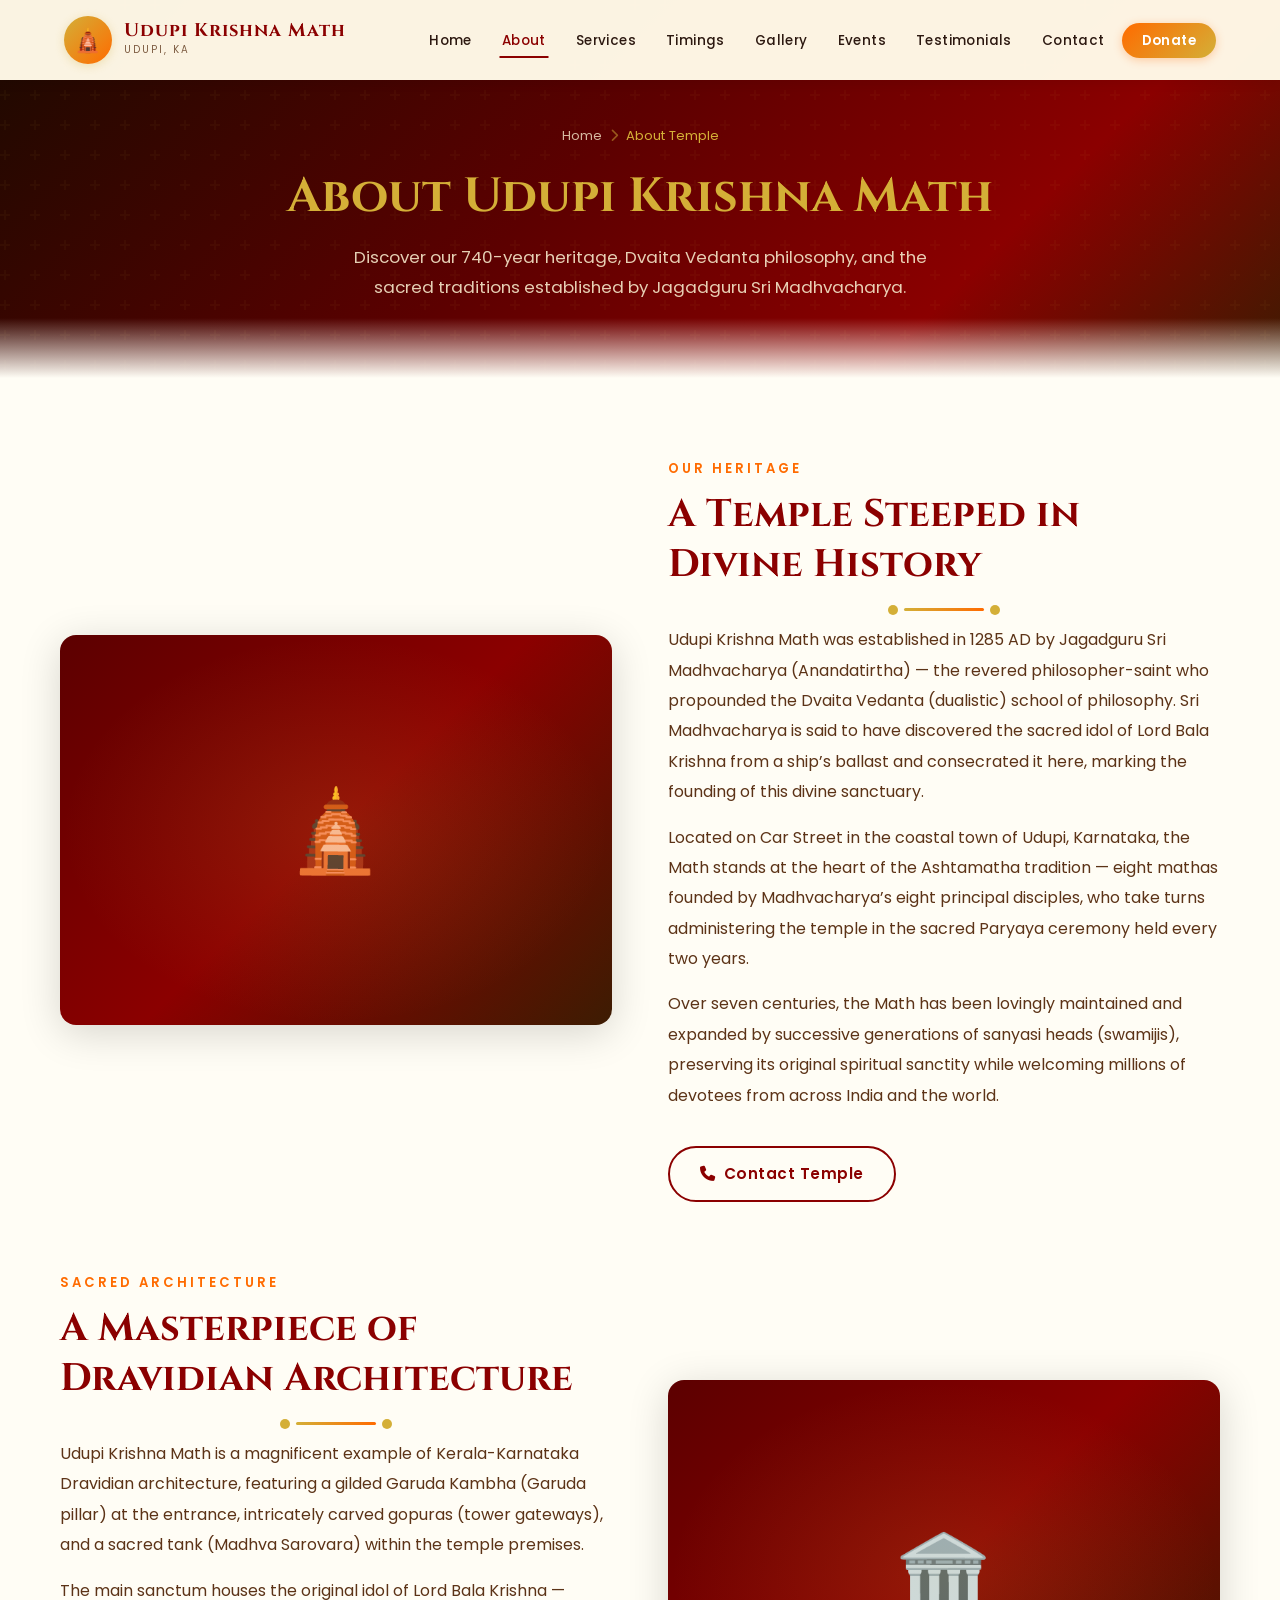
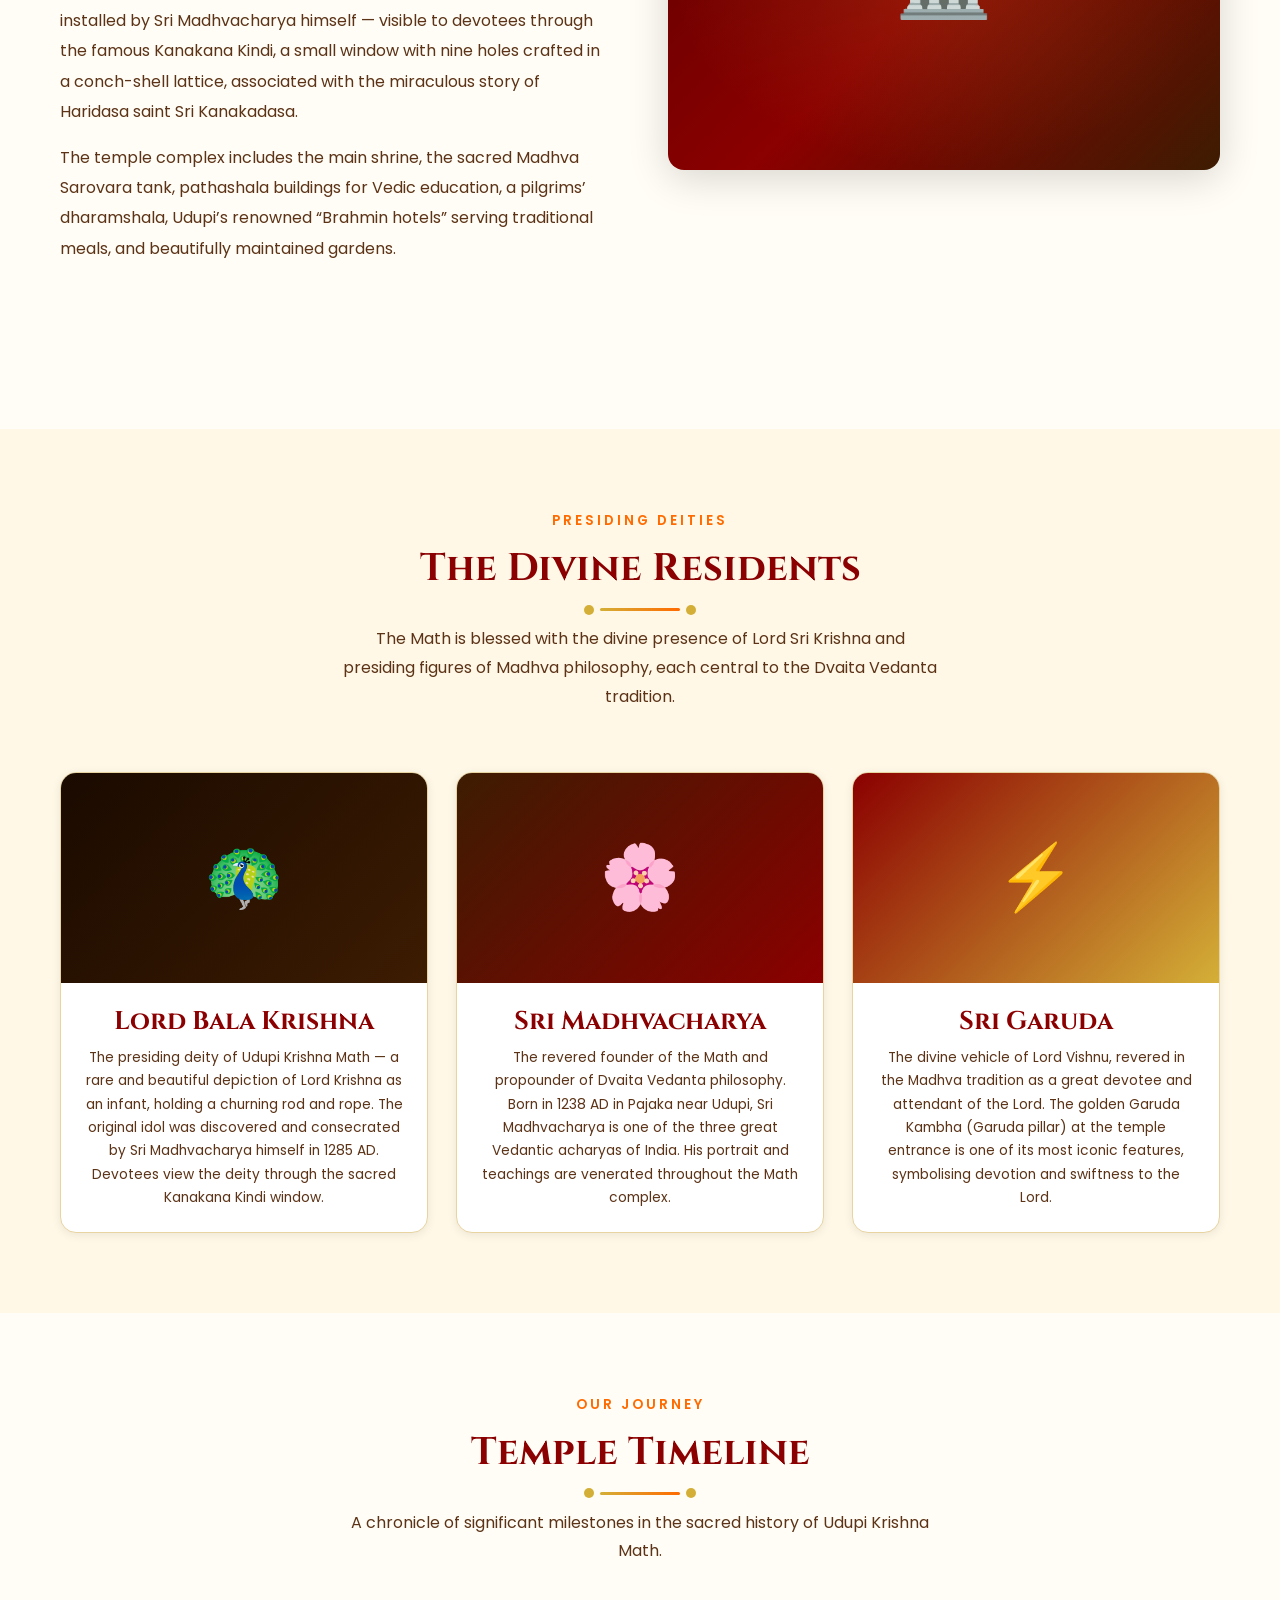
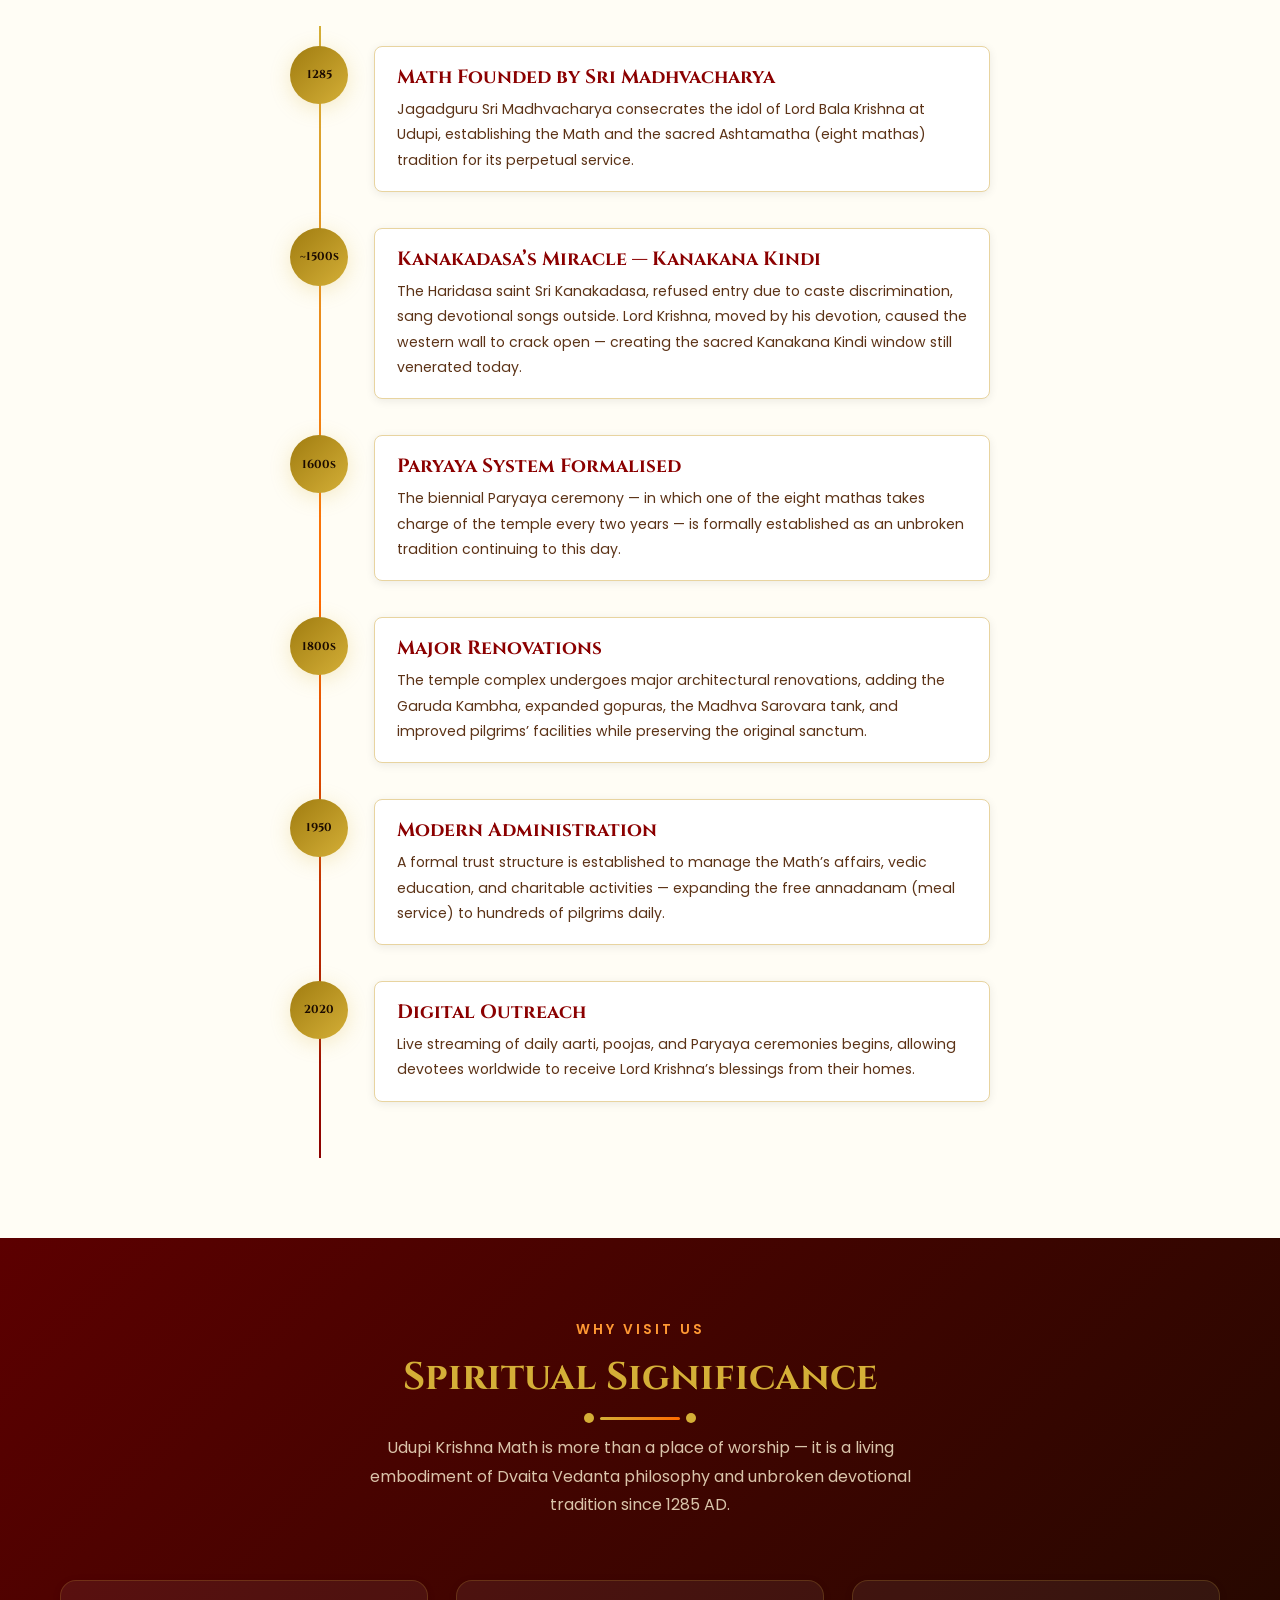
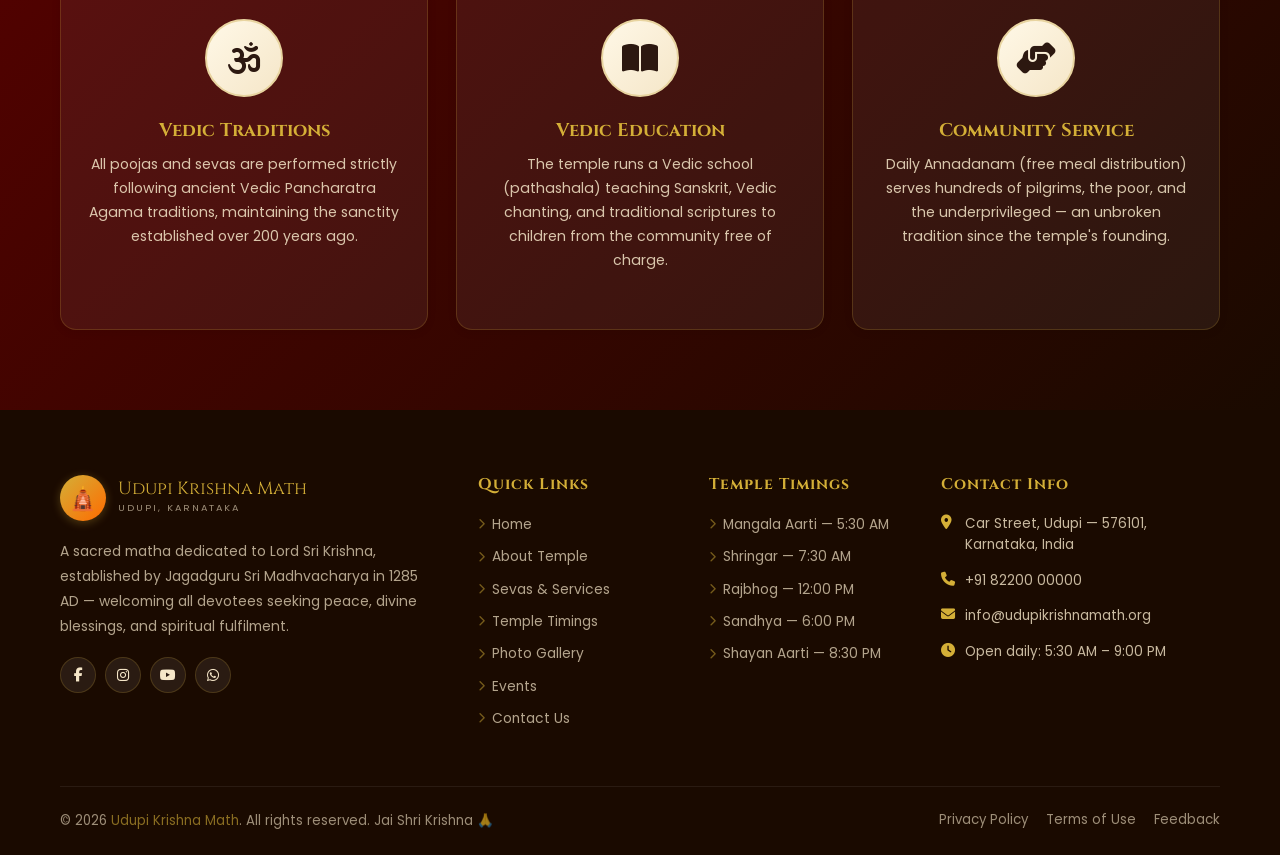
==== commit e40217a5: "Rebrand: Sri Krishna Mandir (Vrindavan) → Udupi Krishna Math (Udupi, Karnataka) - Updated temple ide" ====
--- a/about.html
+++ b/about.html
@@ -3,8 +3,8 @@
 <head>
   <meta charset="UTF-8" />
   <meta name="viewport" content="width=device-width, initial-scale=1.0" />
-  <title>About Temple — Sri Krishna Mandir, Vrindavan</title>
-  <meta name="description" content="Discover the rich history, spiritual significance, and sacred architecture of Sri Krishna Mandir, Vrindavan — a temple with over 200 years of divine heritage." />
+  <title>About Temple — Udupi Krishna Math, Karnataka</title>
+  <meta name="description" content="Discover the 740-year heritage, spiritual significance, and Dravidian architecture of Udupi Krishna Math — established by Jagadguru Sri Madhvacharya in 1285 AD." />
   <link rel="icon" href="assets/icons/favicon.ico" type="image/x-icon" />
   <link rel="stylesheet" href="https://cdnjs.cloudflare.com/ajax/libs/font-awesome/6.5.0/css/all.min.css" crossorigin="anonymous" referrerpolicy="no-referrer" />
   <link rel="stylesheet" href="css/style.css" />
@@ -16,11 +16,11 @@
   <!-- NAVBAR -->
   <nav class="navbar navbar-light" role="navigation" aria-label="Main navigation">
     <div class="nav-container">
-      <a href="index.html" class="nav-logo" aria-label="Sri Krishna Mandir Home">
+      <a href="index.html" class="nav-logo" aria-label="Udupi Krishna Math Home">
         <div class="logo-icon" aria-hidden="true">🛕</div>
         <div>
-          <div class="logo-name">Sri Krishna Mandir</div>
-          <div class="logo-sub">Vrindavan, UP</div>
+          <div class="logo-name">Udupi Krishna Math</div>
+          <div class="logo-sub">Udupi, KA</div>
         </div>
       </a>
       <ul class="nav-menu" role="list">
@@ -49,8 +49,8 @@
         <span class="sep" aria-hidden="true"><i class="fas fa-chevron-right"></i></span>
         <span aria-current="page">About Temple</span>
       </nav>
-      <h1>About Sri Krishna Mandir</h1>
-      <p>Discover our rich heritage, divine significance, and the sacred traditions that have endured for over two centuries.</p>
+      <h1>About Udupi Krishna Math</h1>
+      <p>Discover our 740-year heritage, Dvaita Vedanta philosophy, and the sacred traditions established by Jagadguru Sri Madhvacharya.</p>
     </div>
   </header>
 
@@ -63,9 +63,9 @@
           <span style="font-size:.82rem;letter-spacing:3px;text-transform:uppercase;color:var(--saffron);font-weight:600;display:block;margin-bottom:10px;">Our Heritage</span>
           <h2>A Temple Steeped in Divine History</h2>
           <div class="section-divider" aria-hidden="true"></div>
-          <p>Sri Krishna Mandir was founded in 1812 by the revered saint Pandit Gopal Das Ji Maharaj, who received divine inspiration through a dream in which Lord Krishna himself appeared and commanded the establishment of this holy sanctuary.</p>
-          <p>Built on the sacred soil of Vrindavan — the land where Lord Krishna spent his childhood — the temple has been a centre of Vaishnava worship, Vedic scholarship, and spiritual refuge for devotees from across India and the world.</p>
-          <p>Over two centuries, the temple has been lovingly restored and expanded by successive generations of devoted trustees, maintaining its original spiritual sanctity while welcoming the needs of modern pilgrims.</p>
+          <p>Udupi Krishna Math was established in 1285 AD by Jagadguru Sri Madhvacharya (Anandatirtha) — the revered philosopher-saint who propounded the Dvaita Vedanta (dualistic) school of philosophy. Sri Madhvacharya is said to have discovered the sacred idol of Lord Bala Krishna from a ship’s ballast and consecrated it here, marking the founding of this divine sanctuary.</p>
+          <p>Located on Car Street in the coastal town of Udupi, Karnataka, the Math stands at the heart of the Ashtamatha tradition — eight mathas founded by Madhvacharya’s eight principal disciples, who take turns administering the temple in the sacred Paryaya ceremony held every two years.</p>
+          <p>Over seven centuries, the Math has been lovingly maintained and expanded by successive generations of sanyasi heads (swamijis), preserving its original spiritual sanctity while welcoming millions of devotees from across India and the world.</p>
           <a href="contact.html" class="btn btn-outline" style="margin-top:20px"><i class="fas fa-phone"></i> Contact Temple</a>
         </div>
       </div>
@@ -74,11 +74,11 @@
         <div class="about-img-box" data-aos="fade-left" role="img" aria-label="Temple architecture">🏛️</div>
         <div class="about-content" data-aos="fade-right">
           <span style="font-size:.82rem;letter-spacing:3px;text-transform:uppercase;color:var(--saffron);font-weight:600;display:block;margin-bottom:10px;">Sacred Architecture</span>
-          <h2>A Masterpiece of Temple Architecture</h2>
+          <h2>A Masterpiece of Dravidian Architecture</h2>
           <div class="section-divider" aria-hidden="true"></div>
-          <p>The temple is a stunning example of North Indian Nagara style architecture, featuring a soaring shikhara (spire) adorned with intricate carvings of divine beings, floral motifs, and scenes from the Bhagavata Purana.</p>
-          <p>The main sanctum houses a magnificent idol of Lord Sri Krishna in His flute-playing pose, flanked by Srimati Radharani and the eight principal gopis. The idol was consecrated by Jagadguru Shankaracharya in 1820.</p>
-          <p>The temple complex spans 3 acres and includes the main temple, a meditation hall, a Vedic school, a dharamshala for pilgrims, and beautifully maintained gardens with fragrant Tulsi plants and sacred Kadamba trees.</p>
+          <p>Udupi Krishna Math is a magnificent example of Kerala-Karnataka Dravidian architecture, featuring a gilded Garuda Kambha (Garuda pillar) at the entrance, intricately carved gopuras (tower gateways), and a sacred tank (Madhva Sarovara) within the temple premises.</p>
+          <p>The main sanctum houses the original idol of Lord Bala Krishna — installed by Sri Madhvacharya himself — visible to devotees through the famous Kanakana Kindi, a small window with nine holes crafted in a conch-shell lattice, associated with the miraculous story of Haridasa saint Sri Kanakadasa.</p>
+          <p>The temple complex includes the main shrine, the sacred Madhva Sarovara tank, pathashala buildings for Vedic education, a pilgrims’ dharamshala, Udupi’s renowned “Brahmin hotels” serving traditional meals, and beautifully maintained gardens.</p>
         </div>
       </div>
     </div>
@@ -91,28 +91,28 @@
         <span class="subtitle">Presiding Deities</span>
         <h2>The Divine Residents</h2>
         <div class="section-divider" aria-hidden="true"></div>
-        <p>The temple is blessed with the divine presence of three principal deities, each representing a different aspect of the Supreme.</p>
+        <p>The Math is blessed with the divine presence of Lord Sri Krishna and presiding figures of Madhva philosophy, each central to the Dvaita Vedanta tradition.</p>
       </div>
       <div class="deity-grid">
         <div class="deity-card" data-aos="fade-up" data-aos-delay="100">
           <div class="deity-img d1" role="img" aria-label="Sri Krishna deity">🦚</div>
           <div class="deity-body">
-            <h3>Sri Krishna</h3>
-            <p>The principal deity of the temple — the eternal flute player, divine lover of Vrindavan, and the Supreme Personality of Godhead. His idol stands 4 feet tall, crafted from black marble, adorned daily with fresh flowers and gold ornaments.</p>
+            <h3>Lord Bala Krishna</h3>
+            <p>The presiding deity of Udupi Krishna Math — a rare and beautiful depiction of Lord Krishna as an infant, holding a churning rod and rope. The original idol was discovered and consecrated by Sri Madhvacharya himself in 1285 AD. Devotees view the deity through the sacred Kanakana Kindi window.</p>
           </div>
         </div>
         <div class="deity-card" data-aos="fade-up" data-aos-delay="200">
           <div class="deity-img d2" role="img" aria-label="Radha Rani deity">🌸</div>
           <div class="deity-body">
-            <h3>Srimati Radharani</h3>
-            <p>The eternal consort of Lord Krishna and the embodiment of divine love and devotion. Radharani's idol, carved from white marble, radiates an ethereal beauty that fills every devotee's heart with pure love.</p>
+            <h3>Sri Madhvacharya</h3>
+            <p>The revered founder of the Math and propounder of Dvaita Vedanta philosophy. Born in 1238 AD in Pajaka near Udupi, Sri Madhvacharya is one of the three great Vedantic acharyas of India. His portrait and teachings are venerated throughout the Math complex.</p>
           </div>
         </div>
         <div class="deity-card" data-aos="fade-up" data-aos-delay="300">
           <div class="deity-img d3" role="img" aria-label="Balaram deity">⚡</div>
           <div class="deity-body">
-            <h3>Sri Balarama</h3>
-            <p>Lord Krishna's elder brother and the embodiment of strength, protection, and dharma. Sri Balarama's presence in the temple ensures the protection and well-being of all devotees who seek His blessings.</p>
+            <h3>Sri Garuda</h3>
+            <p>The divine vehicle of Lord Vishnu, revered in the Madhva tradition as a great devotee and attendant of the Lord. The golden Garuda Kambha (Garuda pillar) at the temple entrance is one of its most iconic features, symbolising devotion and swiftness to the Lord.</p>
           </div>
         </div>
       </div>
@@ -126,49 +126,49 @@
         <span class="subtitle">Our Journey</span>
         <h2>Temple Timeline</h2>
         <div class="section-divider" aria-hidden="true"></div>
-        <p>A chronicle of significant milestones in the sacred history of Sri Krishna Mandir.</p>
+        <p>A chronicle of significant milestones in the sacred history of Udupi Krishna Math.</p>
       </div>
       <div class="timeline" style="max-width:700px;margin:0 auto;">
         <div class="timeline-item" data-aos="fade-right">
-          <div class="timeline-dot">1812</div>
-          <div class="timeline-body">
-            <h4>Temple Founded</h4>
-            <p>Pandit Gopal Das Ji Maharaj establishes the original shrine under a Kadamba tree at the present site, following divine revelation.</p>
+          <div class="timeline-dot">1285</div>
+          <div class="timeline-body">
+            <h4>Math Founded by Sri Madhvacharya</h4>
+            <p>Jagadguru Sri Madhvacharya consecrates the idol of Lord Bala Krishna at Udupi, establishing the Math and the sacred Ashtamatha (eight mathas) tradition for its perpetual service.</p>
           </div>
         </div>
         <div class="timeline-item" data-aos="fade-right" data-aos-delay="100">
-          <div class="timeline-dot">1820</div>
-          <div class="timeline-body">
-            <h4>Idol Consecration</h4>
-            <p>The magnificent marble idol of Sri Krishna is installed by Jagadguru Shankaracharya in a grand 10-day Vedic ceremony attended by thousands.</p>
+          <div class="timeline-dot">~1500s</div>
+          <div class="timeline-body">
+            <h4>Kanakadasa’s Miracle — Kanakana Kindi</h4>
+            <p>The Haridasa saint Sri Kanakadasa, refused entry due to caste discrimination, sang devotional songs outside. Lord Krishna, moved by his devotion, caused the western wall to crack open — creating the sacred Kanakana Kindi window still venerated today.</p>
           </div>
         </div>
         <div class="timeline-item" data-aos="fade-right" data-aos-delay="200">
-          <div class="timeline-dot">1875</div>
-          <div class="timeline-body">
-            <h4>Main Temple Constructed</h4>
-            <p>The present main temple structure with its 60-foot Nagara-style shikhara is completed by the patronage of Maharaja Scindia of Gwalior.</p>
+          <div class="timeline-dot">1600s</div>
+          <div class="timeline-body">
+            <h4>Paryaya System Formalised</h4>
+            <p>The biennial Paryaya ceremony — in which one of the eight mathas takes charge of the temple every two years — is formally established as an unbroken tradition continuing to this day.</p>
           </div>
         </div>
         <div class="timeline-item" data-aos="fade-right" data-aos-delay="300">
+          <div class="timeline-dot">1800s</div>
+          <div class="timeline-body">
+            <h4>Major Renovations</h4>
+            <p>The temple complex undergoes major architectural renovations, adding the Garuda Kambha, expanded gopuras, the Madhva Sarovara tank, and improved pilgrims’ facilities while preserving the original sanctum.</p>
+          </div>
+        </div>
+        <div class="timeline-item" data-aos="fade-right" data-aos-delay="400">
           <div class="timeline-dot">1950</div>
           <div class="timeline-body">
-            <h4>Trust Established</h4>
-            <p>Sri Krishna Mandir Trust is formally registered to manage and preserve the temple for future generations, expanding services to include free food distribution.</p>
-          </div>
-        </div>
-        <div class="timeline-item" data-aos="fade-right" data-aos-delay="400">
-          <div class="timeline-dot">1990</div>
-          <div class="timeline-body">
-            <h4>Major Renovation</h4>
-            <p>A comprehensive renovation preserves the original architecture while improving facilities for the growing number of pilgrims and devotees.</p>
+            <h4>Modern Administration</h4>
+            <p>A formal trust structure is established to manage the Math’s affairs, vedic education, and charitable activities — expanding the free annadanam (meal service) to hundreds of pilgrims daily.</p>
           </div>
         </div>
         <div class="timeline-item" data-aos="fade-right" data-aos-delay="500">
           <div class="timeline-dot">2020</div>
           <div class="timeline-body">
             <h4>Digital Outreach</h4>
-            <p>Live streaming of daily aarti and poojas begins, allowing devotees worldwide to receive Lord Krishna's blessings from their homes.</p>
+            <p>Live streaming of daily aarti, poojas, and Paryaya ceremonies begins, allowing devotees worldwide to receive Lord Krishna’s blessings from their homes.</p>
           </div>
         </div>
       </div>
@@ -182,7 +182,7 @@
         <span class="subtitle" style="color:var(--saffron-light);">Why Visit Us</span>
         <h2 style="color:var(--gold);">Spiritual Significance</h2>
         <div class="section-divider" aria-hidden="true"></div>
-        <p style="color:var(--cream-dark);opacity:.85;">Sri Krishna Mandir is more than a place of worship — it is a living embodiment of Vrindavan's eternal spiritual energy.</p>
+        <p style="color:var(--cream-dark);opacity:.85;">Udupi Krishna Math is more than a place of worship — it is a living embodiment of Dvaita Vedanta philosophy and unbroken devotional tradition since 1285 AD.</p>
       </div>
       <div style="display:grid;grid-template-columns:repeat(3,1fr);gap:28px;" class="services-grid-home">
         <div class="service-card" data-aos="fade-up" data-aos-delay="100" style="background:rgba(255,255,255,.06);border-color:rgba(212,175,55,.2);">
@@ -212,11 +212,11 @@
           <div class="footer-logo-wrap">
             <div class="logo-icon" aria-hidden="true">🛕</div>
             <div>
-              <div class="footer-brand-name">Sri Krishna Mandir</div>
-              <div class="footer-brand-sub">Vrindavan, Uttar Pradesh</div>
+              <div class="footer-brand-name">Udupi Krishna Math</div>
+              <div class="footer-brand-sub">Udupi, Karnataka</div>
             </div>
           </div>
-          <p class="footer-about-p">A sacred temple dedicated to Lord Sri Krishna, welcoming all devotees seeking peace, divine blessings, and spiritual fulfilment.</p>
+          <p class="footer-about-p">A sacred matha dedicated to Lord Sri Krishna, established by Jagadguru Sri Madhvacharya in 1285 AD — welcoming all devotees seeking peace, divine blessings, and spiritual fulfilment.</p>
           <div class="footer-social" aria-label="Social media links">
             <a href="#" aria-label="Facebook"><i class="fab fa-facebook-f"></i></a>
             <a href="#" aria-label="Instagram"><i class="fab fa-instagram"></i></a>
@@ -248,14 +248,14 @@
         </div>
         <div class="footer-col">
           <h4>Contact Info</h4>
-          <div class="footer-contact-item"><i class="fas fa-map-marker-alt"></i><span>Temple Road, Vrindavan — 281121,<br/>Uttar Pradesh, India</span></div>
-          <div class="footer-contact-item"><i class="fas fa-phone"></i><span>+91 98765 43210</span></div>
-          <div class="footer-contact-item"><i class="fas fa-envelope"></i><span>info@srikrishnamandir.org</span></div>
+          <div class="footer-contact-item"><i class="fas fa-map-marker-alt"></i><span>Car Street, Udupi — 576101,<br/>Karnataka, India</span></div>
+          <div class="footer-contact-item"><i class="fas fa-phone"></i><span>+91 82200 00000</span></div>
+          <div class="footer-contact-item"><i class="fas fa-envelope"></i><span>info@udupikrishnamath.org</span></div>
           <div class="footer-contact-item"><i class="fas fa-clock"></i><span>Open daily: 5:30 AM – 9:00 PM</span></div>
         </div>
       </div>
       <div class="footer-bottom">
-        <p class="footer-copy">&copy; 2026 <span>Sri Krishna Mandir</span>. All rights reserved. Jai Shri Krishna 🙏</p>
+        <p class="footer-copy">&copy; 2026 <span>Udupi Krishna Math</span>. All rights reserved. Jai Shri Krishna 🙏</p>
         <div class="footer-bottom-links">
           <a href="#">Privacy Policy</a>
           <a href="#">Terms of Use</a>
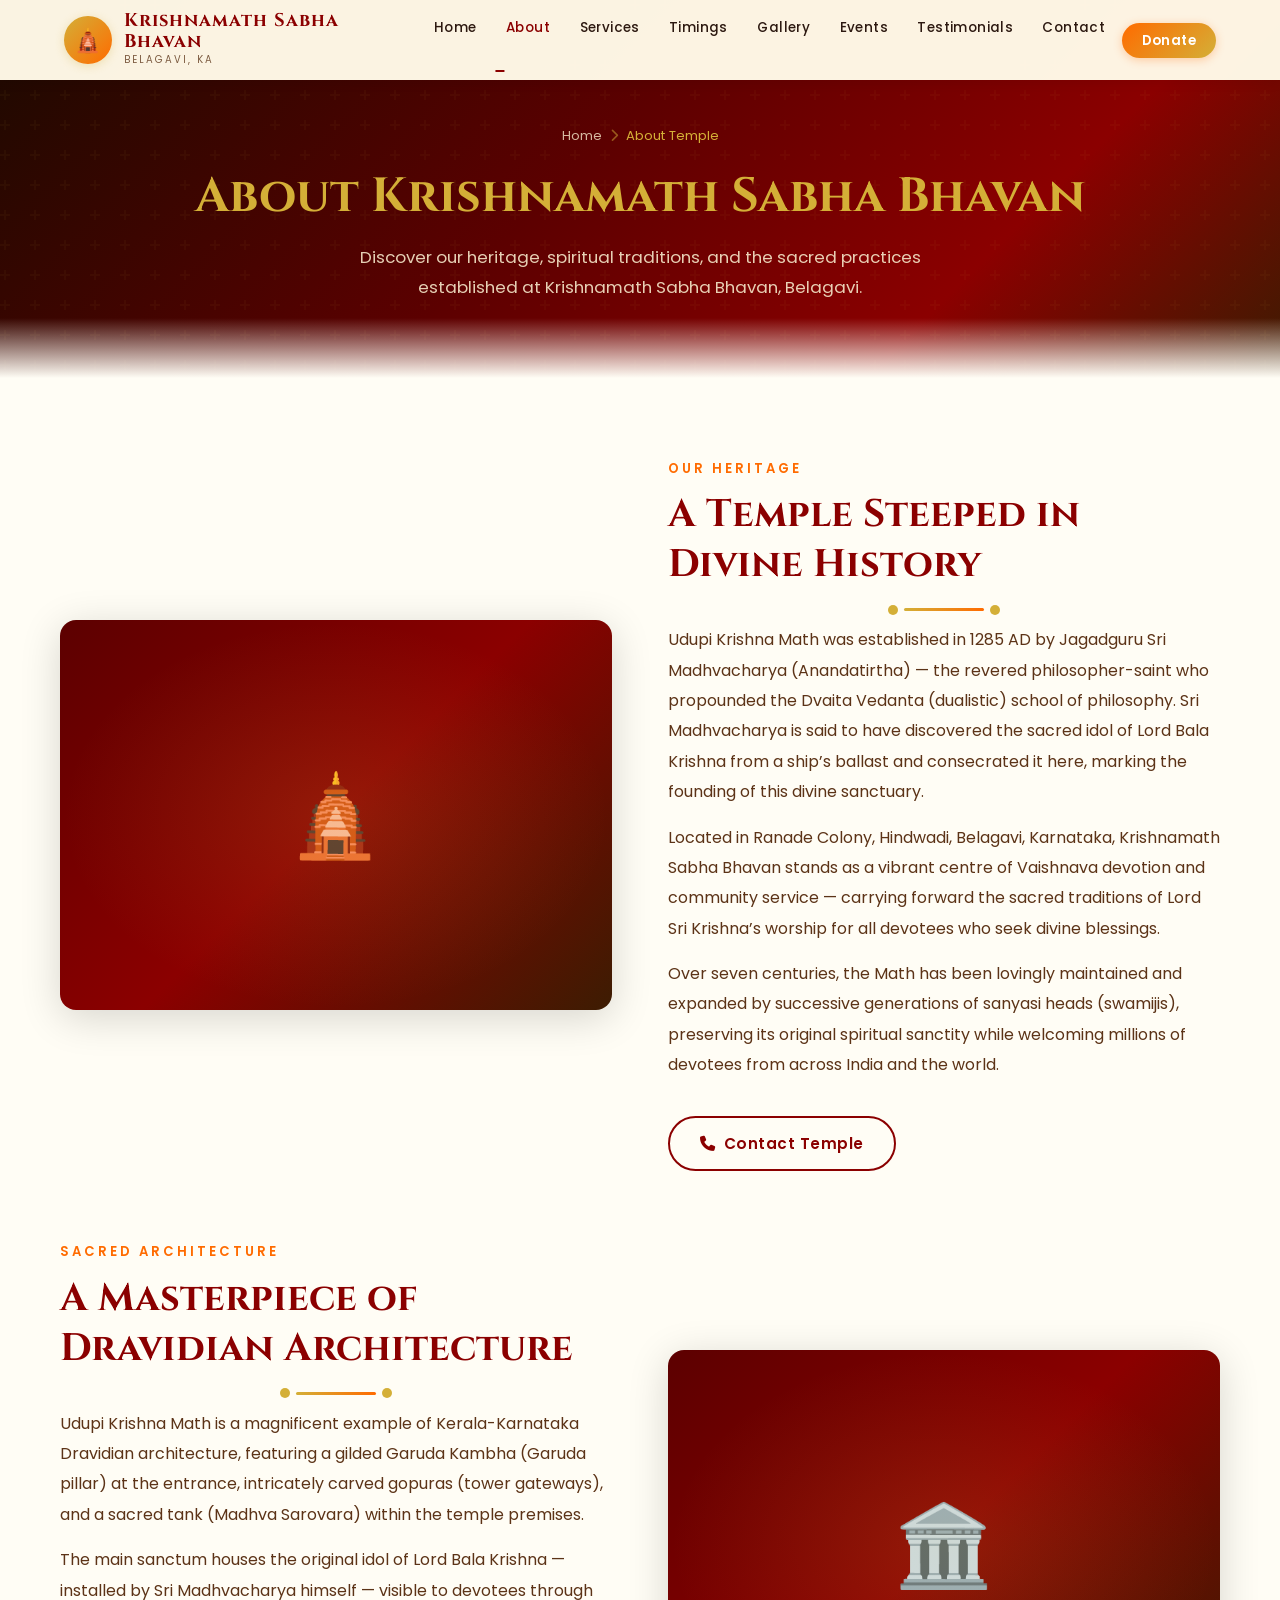
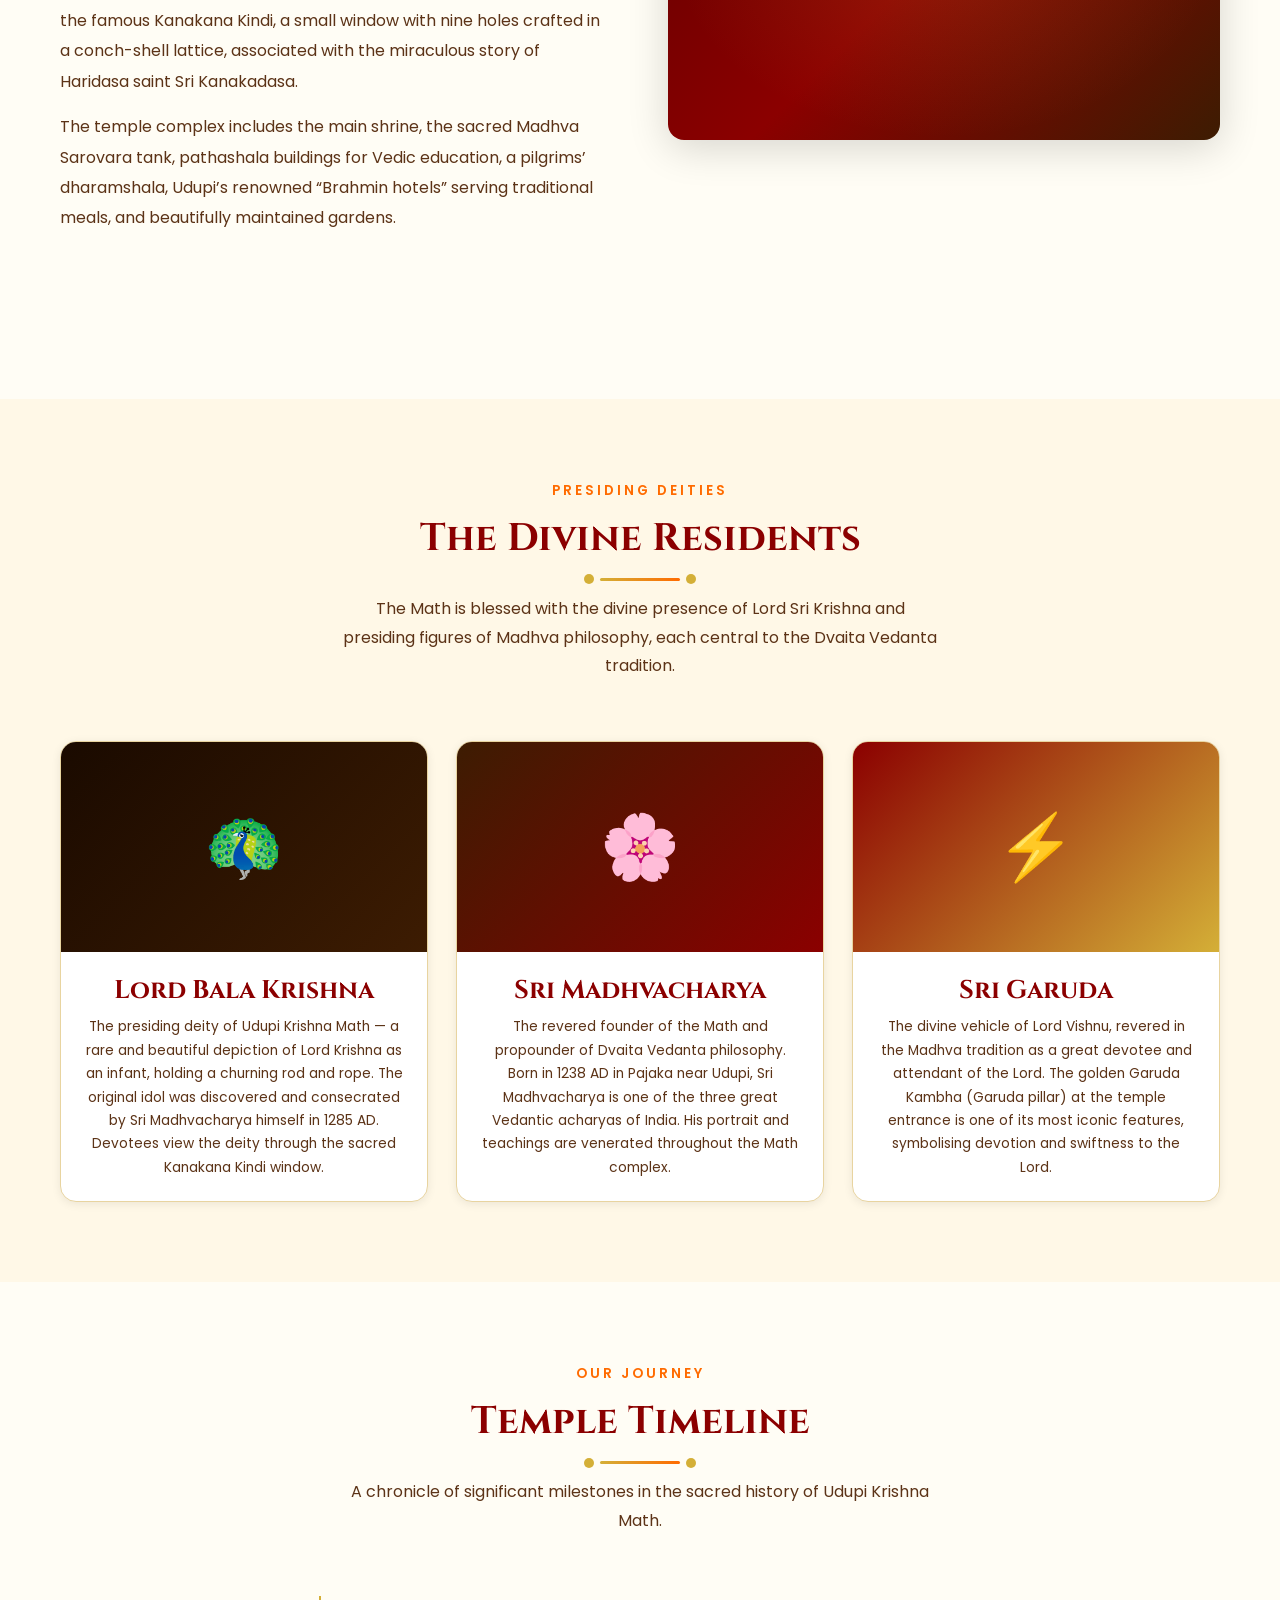
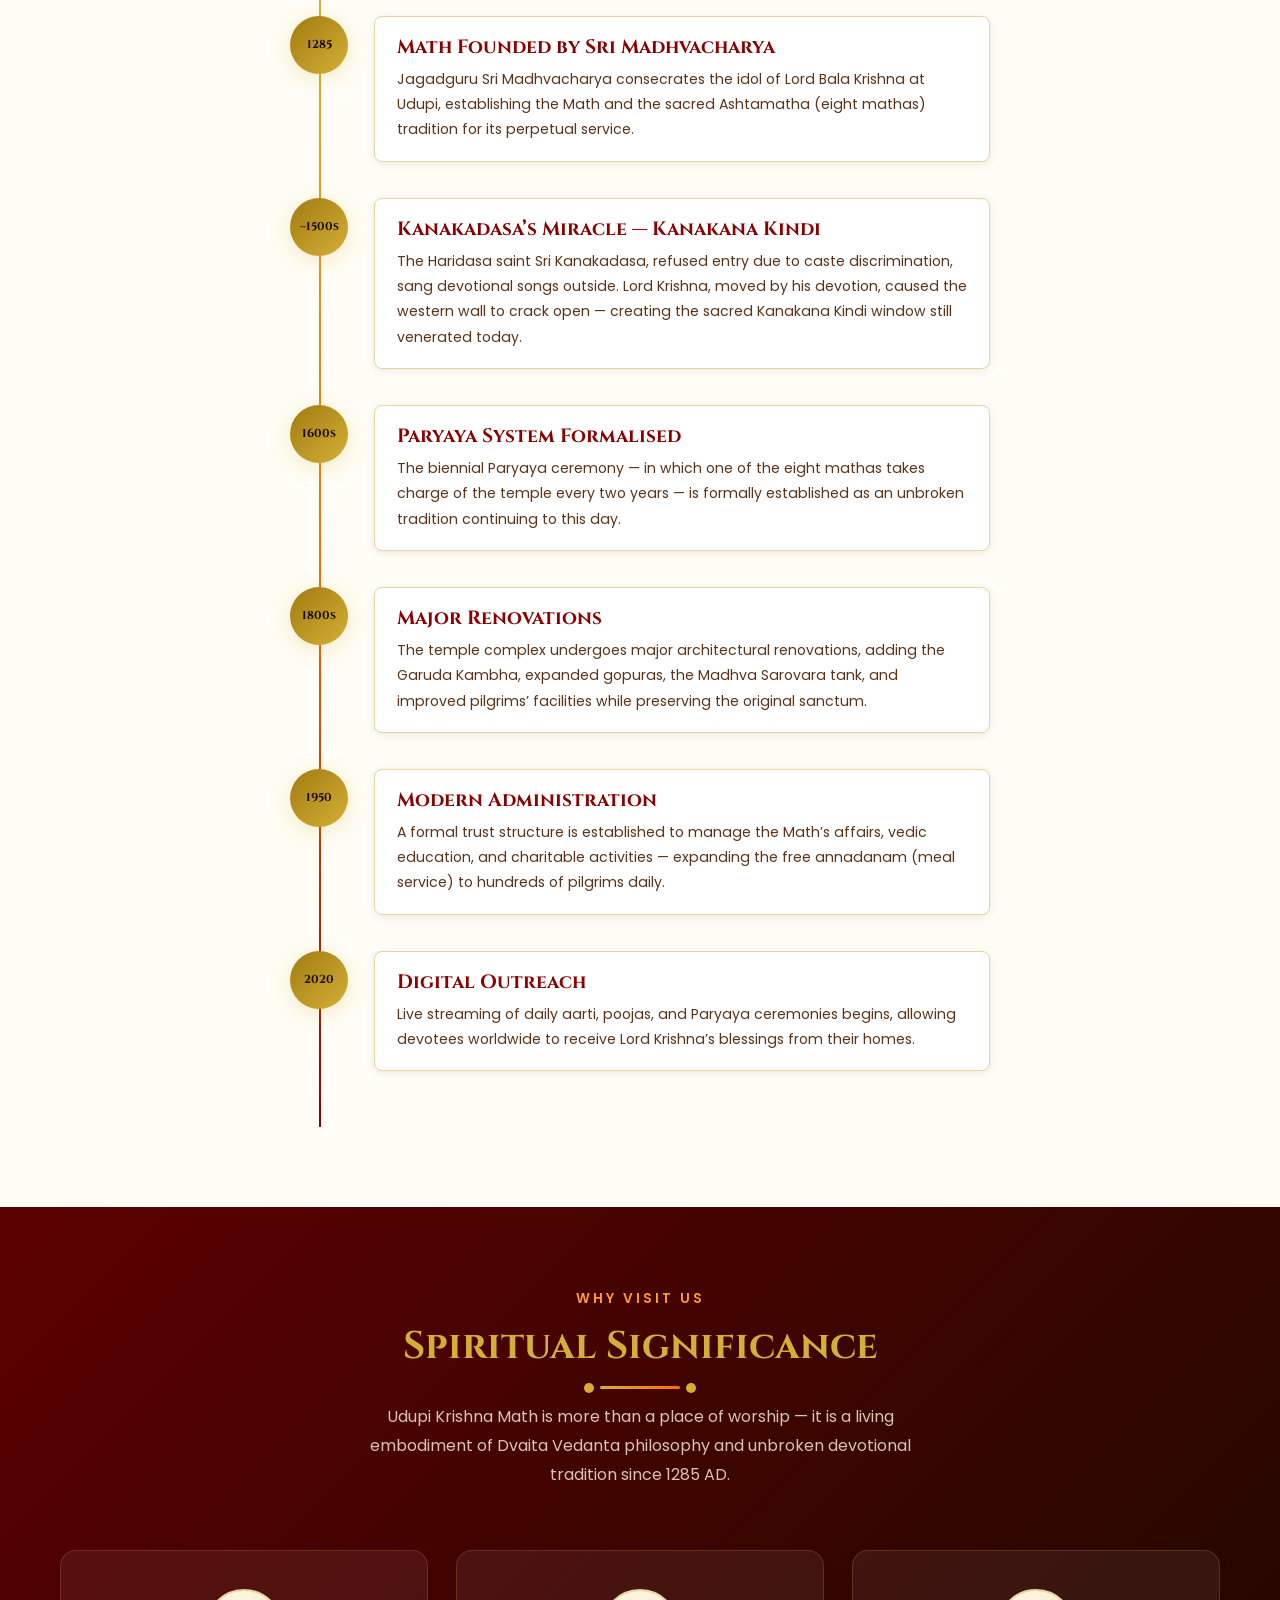
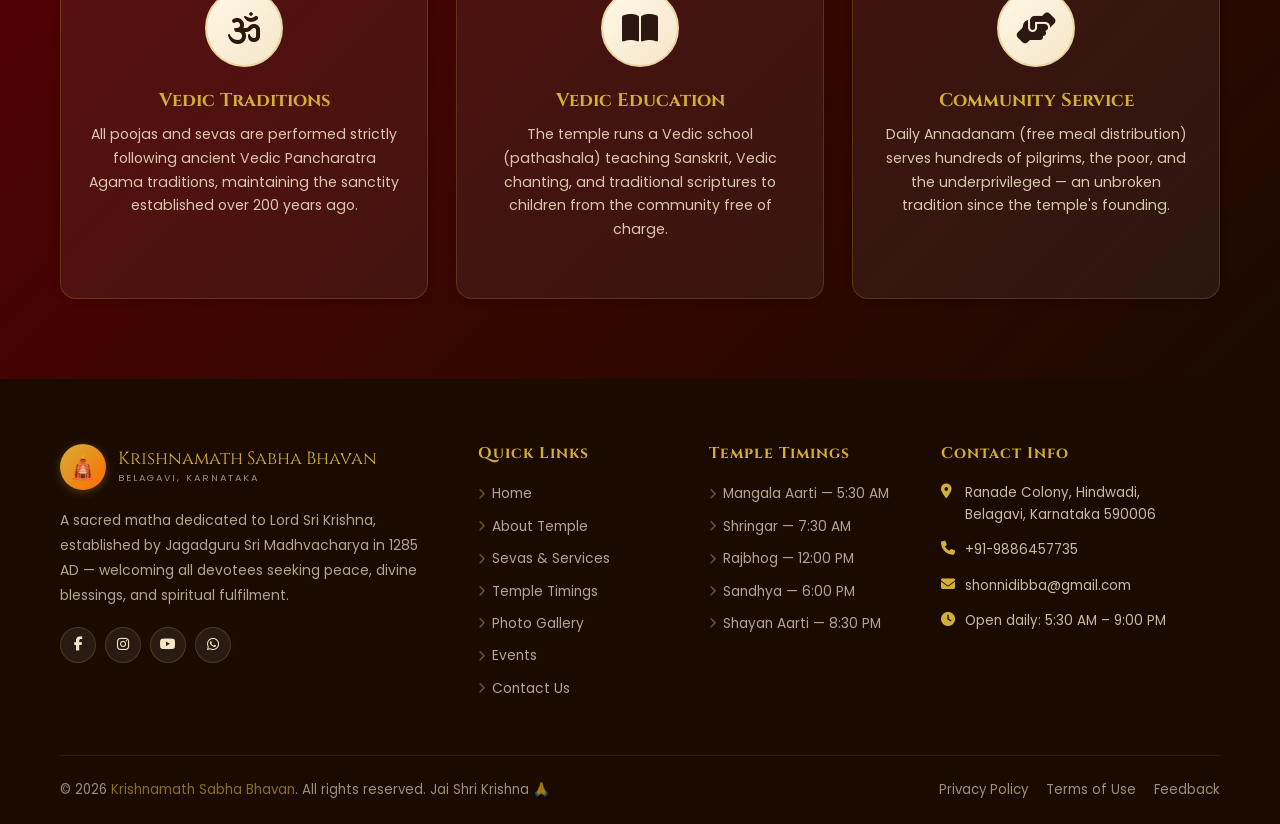
==== commit 2065d6bc: "changed to krishnamath bgm related updates" ====
--- a/about.html
+++ b/about.html
@@ -3,8 +3,8 @@
 <head>
   <meta charset="UTF-8" />
   <meta name="viewport" content="width=device-width, initial-scale=1.0" />
-  <title>About Temple — Udupi Krishna Math, Karnataka</title>
-  <meta name="description" content="Discover the 740-year heritage, spiritual significance, and Dravidian architecture of Udupi Krishna Math — established by Jagadguru Sri Madhvacharya in 1285 AD." />
+  <title>About Temple — Krishnamath Sabha Bhavan, Belagavi, Karnataka</title>
+  <meta name="description" content="Learn about the heritage and spiritual significance of Krishnamath Sabha Bhavan, Belagavi, Karnataka — a sacred temple dedicated to Lord Sri Krishna." />
   <link rel="icon" href="assets/icons/favicon.ico" type="image/x-icon" />
   <link rel="stylesheet" href="https://cdnjs.cloudflare.com/ajax/libs/font-awesome/6.5.0/css/all.min.css" crossorigin="anonymous" referrerpolicy="no-referrer" />
   <link rel="stylesheet" href="css/style.css" />
@@ -16,11 +16,11 @@
   <!-- NAVBAR -->
   <nav class="navbar navbar-light" role="navigation" aria-label="Main navigation">
     <div class="nav-container">
-      <a href="index.html" class="nav-logo" aria-label="Udupi Krishna Math Home">
+      <a href="index.html" class="nav-logo" aria-label="Krishnamath Sabha Bhavan Home">
         <div class="logo-icon" aria-hidden="true">🛕</div>
         <div>
-          <div class="logo-name">Udupi Krishna Math</div>
-          <div class="logo-sub">Udupi, KA</div>
+          <div class="logo-name">Krishnamath Sabha Bhavan</div>
+          <div class="logo-sub">Belagavi, KA</div>
         </div>
       </a>
       <ul class="nav-menu" role="list">
@@ -49,8 +49,8 @@
         <span class="sep" aria-hidden="true"><i class="fas fa-chevron-right"></i></span>
         <span aria-current="page">About Temple</span>
       </nav>
-      <h1>About Udupi Krishna Math</h1>
-      <p>Discover our 740-year heritage, Dvaita Vedanta philosophy, and the sacred traditions established by Jagadguru Sri Madhvacharya.</p>
+      <h1>About Krishnamath Sabha Bhavan</h1>
+      <p>Discover our heritage, spiritual traditions, and the sacred practices established at Krishnamath Sabha Bhavan, Belagavi.</p>
     </div>
   </header>
 
@@ -64,7 +64,7 @@
           <h2>A Temple Steeped in Divine History</h2>
           <div class="section-divider" aria-hidden="true"></div>
           <p>Udupi Krishna Math was established in 1285 AD by Jagadguru Sri Madhvacharya (Anandatirtha) — the revered philosopher-saint who propounded the Dvaita Vedanta (dualistic) school of philosophy. Sri Madhvacharya is said to have discovered the sacred idol of Lord Bala Krishna from a ship’s ballast and consecrated it here, marking the founding of this divine sanctuary.</p>
-          <p>Located on Car Street in the coastal town of Udupi, Karnataka, the Math stands at the heart of the Ashtamatha tradition — eight mathas founded by Madhvacharya’s eight principal disciples, who take turns administering the temple in the sacred Paryaya ceremony held every two years.</p>
+          <p>Located in Ranade Colony, Hindwadi, Belagavi, Karnataka, Krishnamath Sabha Bhavan stands as a vibrant centre of Vaishnava devotion and community service — carrying forward the sacred traditions of Lord Sri Krishna’s worship for all devotees who seek divine blessings.</p>
           <p>Over seven centuries, the Math has been lovingly maintained and expanded by successive generations of sanyasi heads (swamijis), preserving its original spiritual sanctity while welcoming millions of devotees from across India and the world.</p>
           <a href="contact.html" class="btn btn-outline" style="margin-top:20px"><i class="fas fa-phone"></i> Contact Temple</a>
         </div>
@@ -212,8 +212,8 @@
           <div class="footer-logo-wrap">
             <div class="logo-icon" aria-hidden="true">🛕</div>
             <div>
-              <div class="footer-brand-name">Udupi Krishna Math</div>
-              <div class="footer-brand-sub">Udupi, Karnataka</div>
+              <div class="footer-brand-name">Krishnamath Sabha Bhavan</div>
+              <div class="footer-brand-sub">Belagavi, Karnataka</div>
             </div>
           </div>
           <p class="footer-about-p">A sacred matha dedicated to Lord Sri Krishna, established by Jagadguru Sri Madhvacharya in 1285 AD — welcoming all devotees seeking peace, divine blessings, and spiritual fulfilment.</p>
@@ -248,14 +248,14 @@
         </div>
         <div class="footer-col">
           <h4>Contact Info</h4>
-          <div class="footer-contact-item"><i class="fas fa-map-marker-alt"></i><span>Car Street, Udupi — 576101,<br/>Karnataka, India</span></div>
-          <div class="footer-contact-item"><i class="fas fa-phone"></i><span>+91 82200 00000</span></div>
-          <div class="footer-contact-item"><i class="fas fa-envelope"></i><span>info@udupikrishnamath.org</span></div>
+          <div class="footer-contact-item"><i class="fas fa-map-marker-alt"></i><span>Ranade Colony, Hindwadi,<br/>Belagavi, Karnataka 590006</span></div>
+          <div class="footer-contact-item"><i class="fas fa-phone"></i><span>+91-9886457735</span></div>
+          <div class="footer-contact-item"><i class="fas fa-envelope"></i><span>shonnidibba@gmail.com</span></div>
           <div class="footer-contact-item"><i class="fas fa-clock"></i><span>Open daily: 5:30 AM – 9:00 PM</span></div>
         </div>
       </div>
       <div class="footer-bottom">
-        <p class="footer-copy">&copy; 2026 <span>Udupi Krishna Math</span>. All rights reserved. Jai Shri Krishna 🙏</p>
+        <p class="footer-copy">&copy; 2026 <span>Krishnamath Sabha Bhavan</span>. All rights reserved. Jai Shri Krishna 🙏</p>
         <div class="footer-bottom-links">
           <a href="#">Privacy Policy</a>
           <a href="#">Terms of Use</a>
--- a/css/style.css
+++ b/css/style.css
@@ -340,6 +340,8 @@
 .gallery-item:nth-child(4) .gallery-ph { background:linear-gradient(135deg,#8B0000,#FF6B00); }
 .gallery-item:nth-child(5) .gallery-ph { background:linear-gradient(135deg,#2C1810,#8B6914); }
 .gallery-item:hover .gallery-ph { transform:scale(1.05); }
+.gallery-img { width:100%; height:100%; object-fit:cover; display:block; transition:transform .5s ease; }
+.gallery-item:hover .gallery-img { transform:scale(1.05); }
 .gallery-overlay {
   position:absolute; inset:0;
   background:rgba(0,0,0,0); display:flex; flex-direction:column;
@@ -533,6 +535,8 @@
 .gal-item:nth-child(6n+5) .gal-ph { background:linear-gradient(135deg,#2C1810,#8B6914); }
 .gal-item:nth-child(6n+6) .gal-ph { background:linear-gradient(135deg,#8B0000,#D4AF37); }
 .gal-item:hover .gal-ph { transform:scale(1.06); }
+.gal-img { width:100%; height:100%; object-fit:cover; display:block; transition:transform .5s ease; }
+.gal-item:hover .gal-img { transform:scale(1.06); }
 .gal-overlay {
   position:absolute; inset:0; background:rgba(0,0,0,0);
   display:flex; flex-direction:column; align-items:center; justify-content:center;
